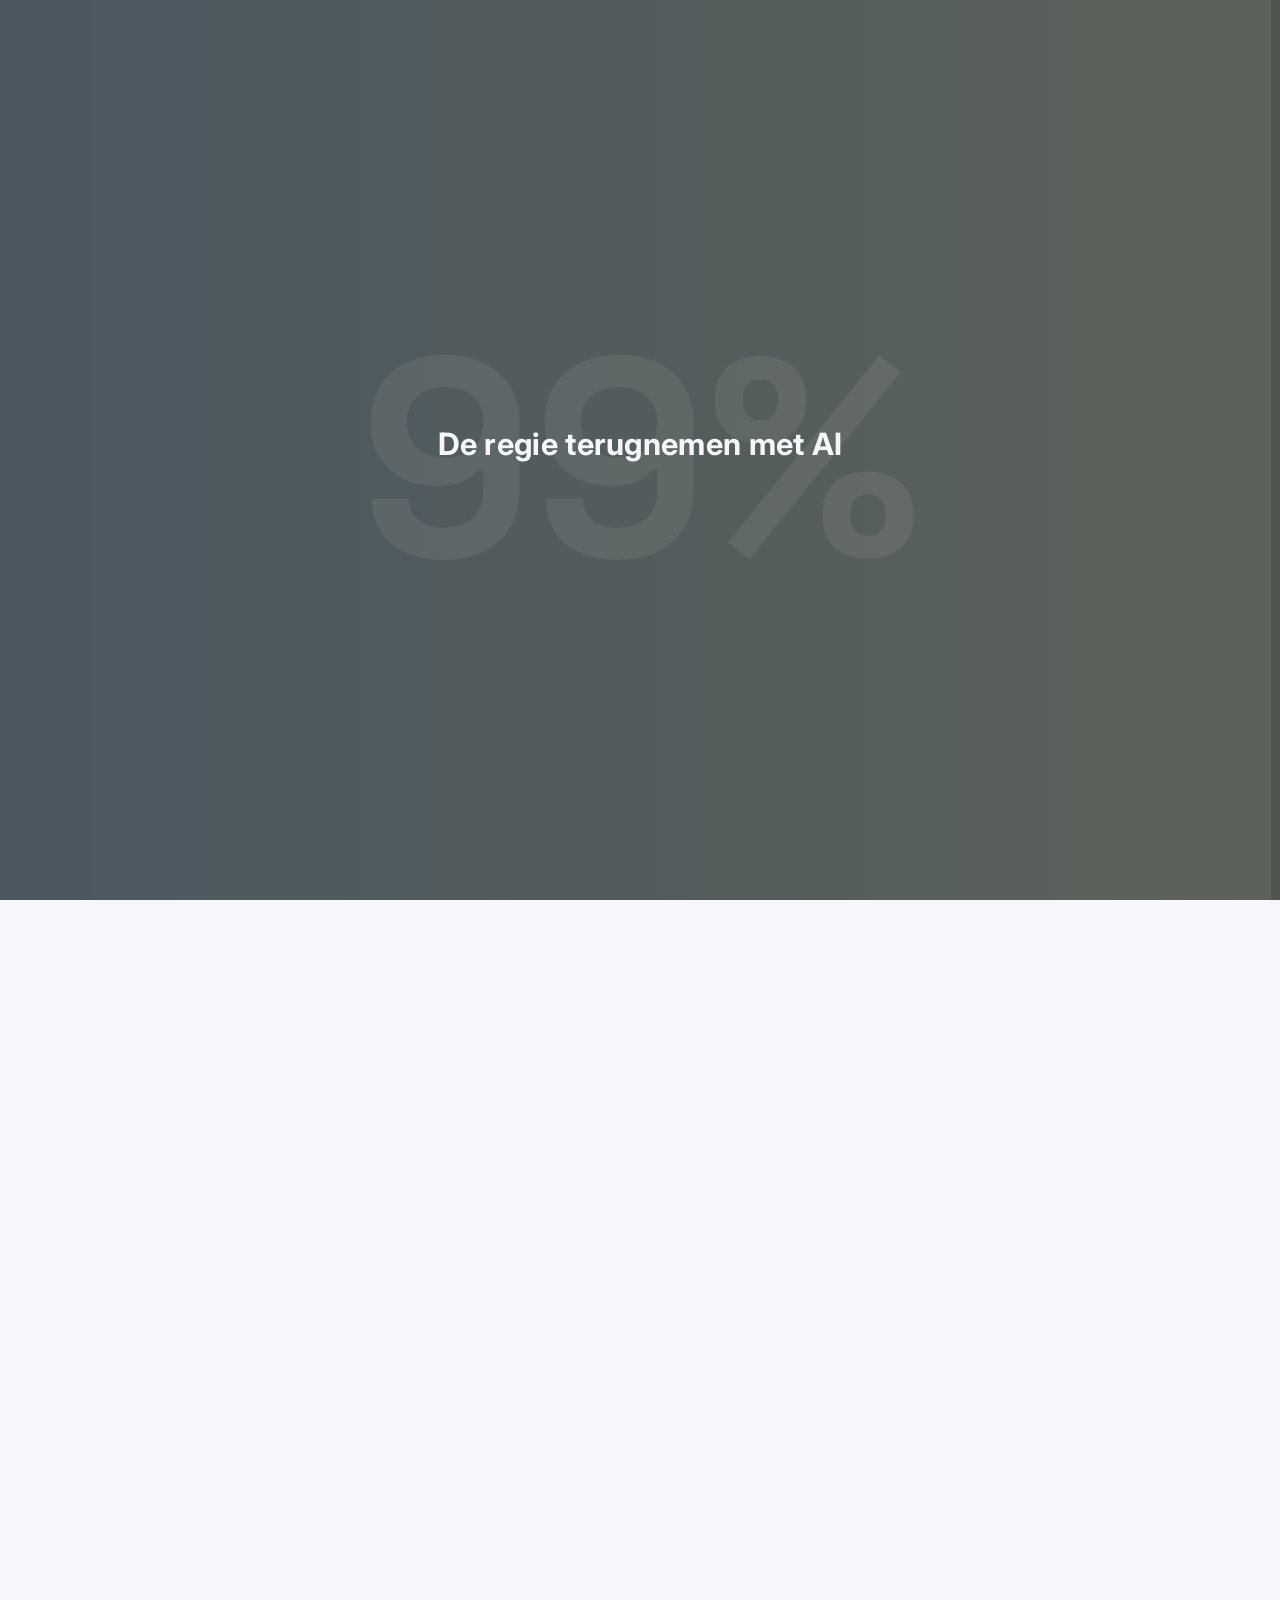
==== index.html @ c0742413 "Add files via upload" ====
<!doctype html>
<html lang="nl" class="no-js">
  <head>
    <meta charset="utf-8" />
    <meta name="viewport" content="width=device-width, initial-scale=1" />
    <title>DHAIN</title>
    <meta name="description" content="DHAIN ontwikkelt verantwoorde AI-toepassingen voor jeugdzorg en het sociaal domein." />

    <!-- Fonts -->
    <link rel="preconnect" href="https://fonts.gstatic.com" crossorigin>
    <link href="https://fonts.googleapis.com/css2?family=Inter:wght@400;500&family=Space+Grotesk:wght@600&display=swap" rel="stylesheet">

  <link rel="stylesheet" href="styles.css?v=34" />
  <link rel="stylesheet" href="button-fix.css" />
  <link rel="icon" href="public/favicon.png" />
  </head>
  <body class="main-page">
    <div id="page-wrapper">
      <!-- Loader -->
      <div id="loader" aria-live="polite" aria-label="pagina wordt geladen">
        <div id="loader-bg" class="loader-bg" aria-hidden="true"></div>
        <div class="loader-inner">
          <div id="loader-big" class="loader-big" aria-hidden="true">0%</div>
          <div id="loader-msg" class="loader-message" style="opacity:0">De regie terugnemen met AI</div>
          <div class="loader-bar"><span id="loader-progress" style="width:0%"></span></div>
          <p id="loader-text">0%</p>
        </div>
      </div>

      

      <!-- Header -->
      <header class="site-header" role="banner">
        <nav class="nav">
          <a href="#intro" class="logo-link" aria-label="DHAIN Home">
            <img src="/public/DHAIN Logo_V2_Transparent_Cropped.PNG?v=20" alt="DHAIN Logo" class="header-logo theme-switchable" data-light-src="/public/DHAIN Logo_V2_Transparent_Cropped.PNG?v=20" data-dark-src="/public/DHAIN Logo_V4_Transparent_Dark Mode_cropped.png">
          </a>
          <ul class="nav-links">
            <li><a href="#intro">Intro</a></li>
            <li><a href="#wathoe">Werkwijze</a></li>
            <li><a href="#overdhain">Over DHAIN</a></li>
            <!-- Contact button removed as requested -->
          </ul>
        </nav>
      </header>

  <!-- Intro -->
  <section id="intro" class="section hero observe section-intro">
        <div class="container grid two">
          <div>
            <h1>Ontdek wat AI kan betekenen</h1>
            <p>DHAIN is een strategisch AI-adviesbureau binnen het sociaal domein. We bouwen toepassingen die werkdruk verlagen, transparantie vergroten en professionals ondersteunen.</p>
          </div>
          <div class="intro-logo-container">
            <img src="/public/DHAIN Logo_V2_Transparent_Cropped.PNG?v=20" alt="DHAIN Logo" class="intro-logo">
          </div>
        </div>
      </section>

      <!-- Right-side scroll navigation -->
      <div class="scroll-nav" aria-label="scroll navigatie">
        <button id="scroll-up" class="scroll-btn" aria-label="scroll naar boven" hidden>
          <svg width="34" height="34" viewBox="0 0 40 40" fill="none" xmlns="http://www.w3.org/2000/svg" aria-hidden="true">
            <circle cx="20" cy="20" r="19" stroke="#002E52" stroke-width="2" fill="none"/>
            <path d="M20 28V12M20 12l-6 6M20 12l6 6" stroke="#002E52" stroke-width="2" stroke-linecap="round" stroke-linejoin="round"/>
          </svg>
        </button>
        <button id="scroll-next" class="scroll-btn" aria-label="scroll naar beneden">
          <svg width="34" height="34" viewBox="0 0 40 40" fill="none" xmlns="http://www.w3.org/2000/svg" aria-hidden="true">
            <circle cx="20" cy="20" r="19" stroke="#002E52" stroke-width="2" fill="none"/>
            <path d="M20 12v16M20 28l-6-6M20 28l6-6" stroke="#002E52" stroke-width="2" stroke-linecap="round" stroke-linejoin="round"/>
          </svg>
        </button>
      </div>

      <!-- Wat/hoe/resultaat horizontal section -->
  <section id="wathoe" class="section observe section-wathoe">
        <div class="container grid three">
          <div class="werkwijze-item">
            <img src="/public/Wat we doen_BG_Transparant.png" alt="Wat we doen pictogram" class="werkwijze-image theme-switchable" data-light-src="/public/Wat we doen_BG_Transparant.png" data-dark-src="/public/Wat we doen_BG_Dark.png">
            <h2>Wat we doen</h2>
            <p>DHAIN helpt organisaties in het sociaal domein om kunstmatige intelligentie verantwoord te gebruiken. We zorgen dat technologie het werk van professionals ondersteunt, processen eenvoudiger maakt en beslissingen beter onderbouwd zijn. Zo blijft de mens altijd centraal en komt kennis uit data echt ten goede aan de praktijk.</p>
          </div>
          <div class="werkwijze-item">
            <img src="/public/Aanpak_Transparant.png" alt="Aanpak pictogram" class="werkwijze-image theme-switchable" data-light-src="/public/Aanpak_Transparant.png" data-dark-src="/public/Aanpak_BG_Dark.png">
            <h2>Aanpak</h2>
            <p>We starten altijd in de praktijk. Met professionals onderzoeken we waar het werk vastloopt en welke slimme oplossingen kunnen helpen. Op basis daarvan begeleiden we de ontwikkeling en invoering van nieuwe toepassingen, samen met de mensen die er straks mee werken. Ideeën worden getest, aangepast en verbeterd met hun feedback. Wat goed blijkt te werken, krijgt een vaste plek in het dagelijkse werk.</p>
          </div>
          <div class="werkwijze-item">
            <img src="/public/Resultaat_Transparant.png" alt="Resultaat pictogram" class="werkwijze-image theme-switchable" data-light-src="/public/Resultaat_Transparant.png" data-dark-src="/public/Resultaat_Transparant_dark.png">
            <h2>Resultaat</h2>
            <p>Organisaties krijgen beter overzicht en kunnen sneller en met meer vertrouwen beslissen. Professionals besteden minder tijd aan terugkerende taken en houden meer ruimte over voor wat echt belangrijk is: contact met mensen.</p>
          </div>
        </div>
      </section>

      <!-- Over DHAIN -->
  <section id="overdhain" class="section observe section-over">
        <div class="container">
          <h2>Over DHAIN</h2>
          
          <div class="story-rows">
            <!-- Story 1: Missie -->
            <div class="story-item">
              <div class="story-visual">
                <img src="/public/Missie_Transparant.png" alt="Missie visual" class="story-image theme-switchable" data-light-src="/public/Missie_Transparant.png" data-dark-src="/public/Missie_BG_Dark_TransparantV2.png.png">
              </div>
              <div class="story-content">
                <h3>Missie</h3>
                <p>DHAIN draagt bij aan het oplossen van de jeugdzorgcrisis en vergelijkbare uitdagingen binnen het sociaal domein. Wij begeleiden, adviseren en ondersteunen organisaties en professionals bij de verantwoorde inzet van kunstmatige intelligentie, door strategie, ontwikkeling en implementatie te verbinden. Zo helpen wij wachttijden verkorten, administratieve lasten verminderen en data omzetten in inzicht, zodat professionals hun tijd en aandacht kunnen richten op de kinderen en gezinnen die zij ondersteunen.</p>
              </div>
            </div>

            <!-- Story 2: Visie -->
            <div class="story-item story-item-reverse">
              <div class="story-visual">
                <img src="/public/Visie_Transparant.png" alt="Visie visual" class="story-image theme-switchable" data-light-src="/public/Visie_Transparant.png" data-dark-src="/public/Visie_BG_Dark_TransparantV2.png.png">
              </div>
              <div class="story-content">
                <h3>Visie</h3>
                <p>Wij willen dat ieder kind en gezin in Nederland tijdig de juiste zorg krijgt door processen in het sociaal domein te versterken met de verantwoorde inzet van kunstmatige intelligentie.</p>
              </div>
            </div>

            <!-- Story 3: Over DHAIN -->
            <div class="story-item">
              <div class="story-visual">
                <img src="/public/Achtergrond_Transparant.png" alt="Achtergrond visual" class="story-image theme-switchable" data-light-src="/public/Achtergrond_Transparant.png" data-dark-src="/public/Achtergrond_BG_Dark_Transparant.png">
              </div>
              <div class="story-content">
                <h3>Achtergrond</h3>
                <p>DHAIN is ontstaan vanuit persoonlijke ervaring met de jeugdzorg en het sociaal domein. Van dichtbij werd duidelijk hoe goedbedoelde systemen worstelen met personeelsverloop, onvolledige dossiers en trage opvolging. Professionals doen hun uiterste best, maar raken verstrikt in procedures en administratie. Daardoor krijgen kinderen en gezinnen niet altijd de juiste of tijdige hulp, en blijft de kwaliteit onder druk staan.</p>
                <p>Om die patronen beter te begrijpen, werd de basis voor DHAIN gelegd tijdens mijn masteronderzoek aan de Universiteit van Amsterdam¹ naar hoe kunstmatige intelligentie kan bijdragen aan een sneller en beter aanmeld- en intakeproces. In dat onderzoek werden meer dan 50 professionals uit de jeugdzorg en het sociaal domein geïnterviewd, onder wie intakemedewerkers, jeugdbeschermers, beleidsmedewerkers, bestuurders en wethouders. Hun inzichten lieten zien hoe administratieve druk, gebrek aan overzicht en trage processen in de keten leiden tot vertraging en frustratie bij zowel professionals als gezinnen.</p>
                <p>Sindsdien richt DHAIN zich op het ontwikkelen van verantwoorde AI-toepassingen binnen de jeugdzorg en het sociaal domein. We helpen organisaties weer overzicht te krijgen en meer ruimte te maken voor wat echt belangrijk is: mensen helpen. Ons doel is een toekomst waarin professionals met voldoening hun werk doen en technologie bijdraagt aan tijdige, mensgerichte hulp.</p>
                <p class="footnote">¹ Gebaseerd op de masterthesis Artificial Intelligence in Jeugdzorg: Improving Case Allocation Efficiency to Reduce Waiting Times for Vulnerable Children (<a href="https://scripties.uba.uva.nl/search?id=c12450293" target="_blank" rel="noopener noreferrer">Universiteit van Amsterdam</a>, 2025), beschikbaar via de Universiteit van Amsterdam.</p>
              </div>
            </div>
          </div>
        </div>
      </section>

      <!-- Partners Section -->
      <section id="partners" class="section observe section-partners">
        <div class="container partners-container">
          <h2>In samenwerking met</h2>
          <div class="partner-item">
            <div class="partner-image-wrapper">
              <img src="/public/logo-jeugdbescherming-removebg-preview_cropped_V2.png" alt="Logo Jeugdbescherming Regio Amsterdam" class="partner-logo">
            </div>
            <div class="partner-content">
              <h3 class="partner-name">Jeugdbescherming Regio Amsterdam</h3>
              <p class="partner-description">Samen met Jeugdbescherming Regio Amsterdam onderzoeken we waar verbeteringen mogelijk zijn en ontwikkelen we toepassingen die medewerkers helpen in hun dagelijks werk.</p>
            </div>
          </div>
        </div>
      </section>

      <!-- Contact -->
  <section id="contact" class="section observe section-contact">
        <div class="container grid two">
          <div>
            <h2>Contact</h2>
            <p>Plan een kennismaking of stuur een bericht.</p>
            <ul class="contact-list">
              <li><a href="mailto:info@dhain.nl?subject=Kennismaking%20met%20DHAIN">info@dhain.nl</a></li>
              <li>Amsterdam, Nederland</li>
              <li>KvK: 98516523</li>
              <li>BTW: NL868528596B01</li>
            </ul>
          </div>
          <form id="contact-form" class="contact-form" novalidate>
            <label>Naam
              <input type="text" name="name" autocomplete="name" required>
            </label>
            <label>E-mail
              <input type="email" name="email" autocomplete="email" required>
            </label>
            <label>Bericht
              <textarea name="message" rows="5" required></textarea>
            </label>
            <input type="text" name="company" class="hp" tabindex="-1" autocomplete="off" aria-hidden="true">
            <button type="submit" class="btn btn-primary">Versturen</button>
          </form>
        </div>
      </section>

      <!-- Footer -->
      <footer class="site-footer">
        <div class="container footer-inner">
          <div class="footer-copyright">
            <span class="copyright-symbol">©<span id="year"></span></span>
            <span class="copyright-text">DHAIN B.V.</span>
          </div>
          <nav class="footer-nav">
            <a href="disclaimer.html" class="slide-link">Disclaimer</a>
            <a href="privacy.html" class="slide-link">Privacy</a>
          </nav>
          <div class="footer-actions">
            <button id="theme-toggle" class="btn btn-ghost" aria-label="donkere modus">
              <svg width="24" height="24" viewBox="0 0 24 24" fill="none" xmlns="http://www.w3.org/2000/svg" aria-hidden="true">
                <path d="M21.64,13a1,1,0,0,0-1.05-.14,8.05,8.05,0,0,1-3.37.73A8.15,8.15,0,0,1,9.08,5.49a8.59,8.59,0,0,1,.25-2A1,1,0,0,0,8,2.36,10.14,10.14,0,1,0,22,14.05,1,1,0,0,0,21.64,13Zm-9.5,6.69A8.14,8.14,0,0,1,7.08,5.22v.27A10.15,10.15,0,0,0,17.22,15.63a9.79,9.79,0,0,0,2.1-.22A8.11,8.11,0,0,1,12.14,19.73Z" fill="currentColor"/>
              </svg>
            </button>
          </div>
        </div>
      </footer>

      <!-- Sticky CTA restored -->
      <a href="#contact" class="sticky-cta" aria-label="Plan kennismaking">Plan kennismaking</a>
    </div>

  <script src="js/app.js?v=14" defer></script>
  </body>
</html>
---- styles.css ----
/* Legal page banner styles for disclaimer/privacy */
.legal-banner {
  width: 100vw;
  max-width: none;
  margin: 0;
  padding: 96px 0 0 0;
  text-align: left;
  box-sizing: border-box;
  background: linear-gradient(rgba(245, 247, 250, 0.8), rgba(245, 247, 250, 0.9)), 
              url('/public/5_Legal Pages.png') center/cover no-repeat;
  background-attachment: fixed;
  color: var(--ink);
}
html.dark .legal-banner {
  background: linear-gradient(rgba(11, 19, 32, 0.8), rgba(11, 19, 32, 0.9)), 
              url('/public/5_Legal Pages.png') center/cover no-repeat;
  background-attachment: fixed;
  color: #F5F7FA;
}

/* Smooth content transitions for legal page switching */
.legal-banner .container {
  transition: opacity 0.3s ease, transform 0.3s ease;
}

/* Prevent scrolling on legal pages */
.legal-no-scroll {
  overflow-y: auto !important; /* Allow vertical scrolling for long content */
  height: 100vh !important;
  background: var(--gray);
}
html.dark .legal-no-scroll {
  background: #0B1320 !important;
}

/* Legal page wrapper animation - animate entire page as one unit */
.legal-no-scroll #page-wrapper {
  opacity: 0;
  transform: translateY(60px) scale(0.98);
  transition: opacity 0.8s cubic-bezier(.2,.8,.2,1), transform 0.8s cubic-bezier(.2,.8,.2,1);
}
.legal-no-scroll #page-wrapper.in-view {
  opacity: 1;
  transform: none;
}

/* Mobile: disable fixed attachment for better performance */
@media (max-width: 768px) {
  .legal-banner {
    background-attachment: scroll;
  }
  html.dark .legal-banner {
    background-attachment: scroll;
  }
}
:root {
  --tea: #EBEDDF;
  --moss: #333A2F;
  --blue: #002E52;
  --gray: #F5F7FA;
  --ink: #0B1320;
  --white: #FFFFFF;
  --radius: 16px;
  --shadow: 0 12px 28px rgba(0,0,0,0.08);
  --space: 20px;
  --header-height: 96px;    /* Geschatte header hoogte voor berekeningen */
  /* section theme helpers */

  --intro-bg: linear-gradient(135deg, var(--gray), var(--tea));
  --wat-bg: #EBEDDF;
  --hoe-bg: linear-gradient(135deg, #f0f4ff, #e6eeff);
  --resultaat-bg: linear-gradient(135deg, #f7fafc, #ebf4ff);
  --over-bg: #EBEDDF;
  --contact-bg: linear-gradient(135deg, #EBEDDF, #333A2F);
}

html { 
  scroll-behavior: auto;  /* Disable CSS smooth scrolling for anchor links since JS handles it with header offset */
}

/* Re-enable smooth scrolling for JS-triggered scrolls only */
html.js-smooth-scroll {
  scroll-behavior: smooth;
}
* { box-sizing: border-box; }

/* Force scroll to top on main page load */
body.main-page {
  scroll-behavior: auto; /* disable smooth scroll during initial load */
}

body {
  margin: 0;
  font-family: Inter, system-ui, Arial, sans-serif;
  color: var(--ink);
  background: var(--gray);
  line-height: 1.6;
  text-align: left;
}

h1, h2, h3 {
  font-family: "Space Grotesk", Inter, system-ui, Arial, sans-serif;
  margin: 0 0 12px 0;
  font-weight: 700; /* Make all headers bold */
}

/* Ensure all section headers use blue color in light mode and are bold */
.section-intro h2,
.section-wathoe h2,
#overdhain h2,
.section-contact h2,
.werkwijze-item h3 {
  color: var(--blue);
  font-weight: 700;
}

p, li {
  text-align: left;
}

h1 { font-size: clamp(32px, 6vw, 56px); }
h2 { font-size: clamp(24px, 3vw, 34px); }
h3 { font-size: clamp(18px, 2vw, 22px); }

.container { max-width: 1120px; margin: 0 auto; padding: 0 20px; }
.section { 
  padding: 88px 0; 
  min-height: 100vh;        /* Elke sectie vult volledige schermhoogte */
  display: flex;            /* Flexbox voor verticale centrering */
  flex-direction: column;   /* Verticale layout */
  justify-content: center;  /* Centreer content verticaal */
}
@media (max-width: 600px) {
  .container { padding: 0 8px; }
  .section { 
    padding: 48px 0; 
    min-height: 100vh;      /* Ook op mobile volledige hoogte */
  }
}

/* Smooth section snap: elke sectie vult volledige viewport */
html, body { height: 100%; }
body {
  scroll-snap-type: y mandatory;
}
.section {
  scroll-snap-align: start;
  scroll-snap-stop: always;
  min-height: 100vh;        /* Volledige viewport hoogte */
  min-height: calc(100vh - var(--header-height)); /* Minus header hoogte */
  display: flex;            /* Flexbox voor betere content verdeling */
  flex-direction: column;
  justify-content: center;  /* Centreer content verticaal */
  position: relative;       /* Voor eventuele absolute positioning */
  box-sizing: border-box;   /* Include padding in height calculation */
}

/* Eerste sectie (intro) moet volledige hoogte hebben inclusief header ruimte */
.section:first-of-type {
  min-height: 100vh;
  padding-top: calc(88px + var(--header-height)); /* Extra ruimte voor header */
}

@media (prefers-reduced-motion: reduce) {
  body { scroll-snap-type: none; }
}

@media (max-width: 600px) {
  .section:first-of-type {
    padding-top: calc(48px + 72px); /* Mobile header is kleiner */
  }
}

/* Right-middle scroll nav */
.scroll-nav {
  position: fixed;
  right: 16px;
  top: 50%;
  transform: translateY(-50%);
  display: flex;
  flex-direction: column;
  gap: 8px;
  z-index: 80;
  margin-right: env(safe-area-inset-right, 8px);
  margin-left: env(safe-area-inset-left, 8px);
}
.scroll-btn {
  background: linear-gradient(135deg, #002E52 0%, #1d4ed8 100%);
  border: 1px solid rgba(37, 99, 235, 0.3);
  border-radius: 50%;
  width: 52px; 
  height: 52px;
  display: grid; 
  place-items: center;
  cursor: pointer;
  box-shadow: 0 6px 20px rgba(37, 99, 235, 0.25), 0 2px 8px rgba(0, 0, 0, 0.1);
  transition: opacity 0.1s ease-in, all 0.3s cubic-bezier(0.25, 0.46, 0.45, 0.94);
  backdrop-filter: saturate(180%) blur(12px);
  opacity: 1;
  position: relative;
}

.scroll-btn::before {
  content: '';
  position: absolute;
  inset: -1px;
  border-radius: 50%;
  background: linear-gradient(135deg, rgba(255,255,255,0.2) 0%, rgba(255,255,255,0.05) 100%);
  z-index: -1;
}

/* Auto-hide functionality - override transitions when hiding */
.scroll-nav.auto-hidden .scroll-btn {
  opacity: 0 !important;
  pointer-events: none;
  transition: opacity 1s ease-out !important;
}
@media (max-width: 600px) {
  .scroll-nav {
    position: fixed;
    right: 8px;
    left: auto;
    top: 50%;
    transform: translateY(-50%);
    bottom: auto;
    flex-direction: column;
    gap: 8px;
    align-items: center;
    justify-content: center;
    width: auto;
  }
  .scroll-btn {
    width: 44px;
    height: 44px;
    font-size: 1rem;
    flex-shrink: 0;
  }
  .scroll-btn svg {
    width: 18px;
    height: 18px;
  }
}
.scroll-btn:hover { 
  background: linear-gradient(135deg, #1d4ed8 0%, #1e40af 100%);
  border-color: rgba(29, 78, 216, 0.4);
  box-shadow: 0 8px 28px rgba(37, 99, 235, 0.35), 0 4px 12px rgba(0, 0, 0, 0.15);
  transform: scale(1.08) translateY(-1px);
}
.scroll-btn:hover svg path,
.scroll-btn:hover svg circle {
  stroke: #fff;
}
.scroll-btn[hidden] { 
  display: none; 
}
.scroll-btn svg {
  width: 22px;
  height: 22px;
}
.scroll-btn svg circle,
.scroll-btn svg path {
  stroke: #fff;
  stroke-width: 2.5;
  transition: stroke 0.2s;
}
/* Remove old light mode overrides as we now have modern blue buttons */

.grid.two { display: grid; grid-template-columns: 1fr 1fr; gap: 32px; }
@media (max-width: 960px) { .grid.two { grid-template-columns: 1fr; } }

/* Contact section: increase spacing between header/text and form */
.section-contact .container.grid.two {
  gap: 64px;
}
@media (max-width: 960px) { 
  .section-contact .container.grid.two {
    gap: 40px;
  }
}

/* Three column layout for Missie, Visie, Over DHAIN - REPLACED with story items */
/* Story items: alternating left-right layout like HubSpot */
.story-rows {
  display: flex;
  flex-direction: column;
  gap: 80px;
}

/* Desktop layout */
.story-item {
  display: grid;
  grid-template-columns: 1fr 1fr;
  gap: 60px;
  align-items: center;
  /* For normal story-item: content should be on left, visual on right */
  grid-template-areas: "content visual";
}

.story-item .story-content {
  grid-area: content;
}

.story-item .story-visual {
  grid-area: visual;
}

/* For story-item-reverse: visual should be on the left, content on right */
.story-item-reverse {
  grid-template-areas: "visual content";
}

.story-item-reverse .story-visual {
  grid-area: visual;
}

.story-item-reverse .story-content {
  grid-area: content;
}

.story-content {
  padding: 0;
}

.story-content h3 {
  margin-top: 0;
  margin-bottom: 24px;
  color: var(--blue);
  font-size: clamp(24px, 3vw, 32px);
  font-family: "Space Grotesk", Inter, system-ui, Arial, sans-serif;
}

.story-content p {
  font-size: 1.1rem;
  line-height: 1.7;
  margin-bottom: 16px;
}

/* Footnote styling */
.story-content .footnote {
  font-size: 0.85rem;
  line-height: 1.5;
  margin-top: 24px;
  color: rgba(11, 19, 32, 0.7);
  font-style: italic;
}

.story-content .footnote a {
  color: var(--blue);
  text-decoration: underline;
  transition: color 0.2s ease;
}

.story-content .footnote a:hover {
  color: var(--moss);
}

/* Dark mode footnote styling */
html.dark .story-content .footnote {
  color: rgba(245, 247, 250, 0.7);
}

html.dark .story-content .footnote a {
  color: #7CC0FF;
}

html.dark .story-content .footnote a:hover {
  color: #F5F7FA;
}

.story-visual {
  display: flex;
  align-items: center;
  justify-content: center;
  min-height: 300px;
}

.story-visual .ai-img-placeholder {
  width: 100%;
  height: 300px;
  border-radius: var(--radius);
}

/* Story images styling - similar to werkwijze images */
.story-image {
  width: 100%;
  max-width: 400px;
  height: auto;
  display: block;
  border-radius: 12px;
  padding: 16px;
  transition: all 0.3s ease;
  cursor: pointer;
}

.story-image:hover {
  transform: scale(1.05);
}

/* Mobile: stack each story item vertically for proper Image-Title-Text order */
@media (max-width: 960px) {
  .story-rows {
    gap: 40px;
  }
  
  .story-item,
  .story-item-reverse {
    display: flex;
    flex-direction: column;
    gap: 20px;
    grid-template-areas: none;
  }
  
  /* Force each story item: Image first, then content */
  .story-item .story-visual,
  .story-item-reverse .story-visual {
    order: 1;
    grid-area: unset;
  }
  
  .story-item .story-content,
  .story-item-reverse .story-content {
    order: 2;
    grid-area: unset;
  }
  
  .story-visual {
    min-height: 200px;
  }
  
  .story-visual .ai-img-placeholder {
    height: 200px;
  }
  
  .story-image {
    max-width: 300px;
    padding: 12px;
  }
  
  /* Reduce spacing for mobile */
  .story-content h3 {
    margin-bottom: 16px;
    font-size: clamp(20px, 4vw, 24px);
  }
  
  .story-content p {
    font-size: 1rem;
    line-height: 1.6;
    margin-bottom: 12px;
  }
  
  .story-content .footnote {
    font-size: 0.8rem;
    margin-top: 16px;
  }
}

/* Dark mode styles for story rows */
html.dark .story-content h3 {
  color: #F5F7FA;
}

html.dark .story-content p {
  color: #F5F7FA;
}

/* Header */
.site-header {
  position: sticky;
  top: 0;
  background: rgba(245,247,250,0.8);
  backdrop-filter: saturate(180%) blur(8px);
  z-index: 50;
  border-bottom: 1px solid #E5E8EF;
}
.nav {
  display: flex;
  align-items: center;
  justify-content: space-between;
  gap: 16px;
  padding: 24px;          /* match improved footer padding */
}

/* Logo in header */
.logo-link {
  display: flex;
  align-items: center;
  text-decoration: none;
  transition: all 0.2s ease;
}

.logo-link:hover {
  opacity: 0.8;
  transform: scale(1.02); /* subtle hover growth */
}

.header-logo {
  /* Larger header logo for better visibility */
  display: block;
  height: 50px;           /* increased from 40px */
  max-height: 55px;      
  width: auto;
  max-width: 240px;       /* increased from 200px */
  object-fit: cover;      /* crop if needed to fit within banner space */
  filter: drop-shadow(0 2px 6px rgba(0, 0, 0, 0.08)); 
}

/* Dark mode logo styling adjustments */
html.dark .header-logo {
  filter: none; /* Remove drop-shadow in dark mode for cleaner look */
}

@media (max-width: 1024px) {
  .header-logo {
    height: 46px;         /* increased from 38px */
    max-width: 220px;     /* increased from 180px */
  }
}

@media (max-width: 768px) {
  .header-logo {
    height: 42px;         /* increased from 36px */
    max-width: 200px;     /* increased from 160px */
  }
  .nav {
    padding: 18px 8px;    /* match improved footer mobile padding */
  }
}

@media (max-width: 480px) {
  .header-logo {
    height: 38px;         /* increased from 32px */
    max-width: 180px;     /* increased from 140px */
  }
}

/* Remove old brand text style (replaced by logo) */
.nav .brand {
  font-weight: 600;
  text-decoration: none;
  color: var(--ink);
  display: none; /* Hidden - replaced by logo */
}

.nav-links {
  display: flex;
  gap: 12px;
  list-style: none;
  margin: 0;
  padding: 0;
}
.nav-links a {
  text-decoration: none;
  color: var(--ink);
  padding: 8px 12px;
  border-radius: 10px;
  transition: background 0.2s ease, color 0.2s ease;
}
.nav-links a:hover { background: var(--tea); }
.nav-links a:focus, .nav-links a:focus-visible {
  background: var(--tea);
  color: var(--ink);
  outline: none;
}
.nav-links a.active, .nav-links a[aria-current="page"] {
  background: var(--tea);
  color: var(--ink);
}
html.dark .nav-links a:hover {
  background: #2A3544 !important;
  color: #F5F7FA !important;
}
html.dark .nav-links a:focus, html.dark .nav-links a:focus-visible {
  background: #2A3544 !important;
  color: #F5F7FA !important;
  outline: none;
}
html.dark .nav-links a.active, html.dark .nav-links a[aria-current="page"] {
  background: #2A3544 !important;
  color: #F5F7FA !important;
}
@media (max-width: 600px) {
  .site-header { padding: 0 4px; }
  .nav { flex-direction: column; gap: 8px; padding: 8px 4px; }
  .nav-links { gap: 6px; }
  .nav-links a { padding: 6px 8px; font-size: 0.98rem; }
}

/* Buttons */
.btn {
  display: inline-flex;
  align-items: center;
  justify-content: center;
  padding: 12px 16px;
  border-radius: 14px;
  border: 1px solid transparent;
  text-decoration: none;
  cursor: pointer;
  font-weight: 500;
  text-transform: none;
  box-shadow: var(--shadow);
}
@media (max-width: 600px) {
  .btn {
    padding: 10px 12px;
    font-size: 1rem;
    border-radius: 12px;
  }
}
.btn-primary {
  background: var(--blue);
  color: #fff;
}
.btn-primary:hover { background: var(--moss); }
.btn-secondary {
  background: var(--tea);
  color: var(--ink);
}
.btn-ghost {
  background: transparent;
  border-color: #E5E8EF;
  color: var(--ink);
}
/* Ensure buttons are visible in light mode */
html:not(.dark) .btn-primary {
  background: var(--blue);
  color: #fff;
}
html:not(.dark) .btn-secondary {
  background: var(--tea);
  color: var(--ink);
}
html:not(.dark) .btn-ghost {
  background: rgba(245,247,250,0.85);
  color: var(--ink);
  border-color: #E5E8EF;
}

/* Sticky CTA */
/* removed sticky contact button per request */
/* Sticky CTA restored */
.sticky-cta {
  position: fixed;
  right: 16px;
  left: auto;
  bottom: 16px;
  margin-right: env(safe-area-inset-right, 8px);
  margin-left: env(safe-area-inset-left, 8px);
  background: var(--blue);
  color: #fff;
  padding: 12px 20px;
  border-radius: 999px;
  text-decoration: none;
  z-index: 100;
  box-shadow: 0 8px 32px rgba(37,99,235,0.18);
  font-family: Inter, Arial, sans-serif;
  font-weight: 600;
  font-size: 1.1rem;
  letter-spacing: 0.04em;
  text-transform: none;
  border: none;
  transition: all 0.3s cubic-bezier(0.25, 0.46, 0.45, 0.94), opacity 0.5s ease, visibility 0.5s ease, transform 0.5s ease;
  width: auto;
  display: inline-block;
  white-space: nowrap;
}
.sticky-cta:hover {
  background: var(--moss);
  box-shadow: 0 8px 24px rgba(51,58,47,0.28);
  transform: scale(1.05);
}
@media (max-width: 600px) {
  .sticky-cta {
    right: 8px;
    left: auto;
    bottom: 8px;
    padding: 10px 16px;
    font-size: 0.95rem;
    max-width: calc(100vw - 24px);
    box-sizing: border-box;
    margin-right: env(safe-area-inset-right, 8px);
    margin-left: env(safe-area-inset-left, 8px);
  }
}
/* Hide sticky CTA when contact section is in view */
.sticky-cta.hide {
  opacity: 0;
  visibility: hidden;
  pointer-events: none;
}

/* Auto-hide functionality for sticky CTA */
.sticky-cta.auto-hidden {
  opacity: 0 !important;
  pointer-events: none;
  transition: opacity 1s ease-out !important;
}
/* Ensure sticky CTA is visible in light mode */
html:not(.dark) .sticky-cta {
  background: var(--blue);
  color: #fff;
  border: 2px solid #fff;
  box-shadow: 0 8px 32px rgba(37,99,235,0.18);
}

/* Hero */
.hero {
  position: relative;
  display: flex;
  align-items: center;
  margin: 0;
  padding: 0;
}
.hero .hero-visual {
  position: absolute;
  inset: auto 0 0 0;
  height: 40vh;
  background: linear-gradient(180deg, rgba(37,99,235,0.08), rgba(235,237,223,0.6));
  filter: blur(40px);
}
.hero .container {
  position: relative;
  z-index: 1;
}

/* Over visuals */
.panel.visual {
  min-height: 260px;
  border-radius: 16px;
  background: radial-gradient(60% 60% at 50% 40%, rgba(37,99,235,0.18), rgba(51,58,47,0.22)), var(--white);
  box-shadow: var(--shadow);
}

/* Draft placeholders for images and logo */
.draft, .ai-img-placeholder, .brand-logo-placeholder {
  background: #000;
  border: 2px solid #fff;
  color: #fff;
  position: relative;
  min-height: 200px;
  border-radius: 14px;
}
.draft::after, .ai-img-placeholder::after, .brand-logo-placeholder::after {
  content: 'DRAFT';
  position: absolute; inset: 0;
  display: grid; place-items: center;
  font-family: 'Space Grotesk', system-ui, sans-serif;
  font-weight: 700; letter-spacing: 0.2em;
  color: rgba(255,255,255,0.18);
}
.brand-logo-placeholder { width: 48px; height: 32px; min-height: 32px; border-radius: 6px; }
.brand-logo-placeholder::after { font-size: 10px; }
.bullets { padding-left: 18px; }
.bullets li { margin: 6px 0; }

/* Aanpak cards */
.steps { display: grid; grid-template-columns: repeat(3,1fr); gap: 16px; }
@media (max-width: 960px) { .steps { grid-template-columns: 1fr; } }
.step-card {
  background: var(--white);
  padding: 20px;
  border-radius: 16px;
  box-shadow: var(--shadow);
  border: 1px solid #E5E8EF;
}
@media (max-width: 600px) {
  .steps { gap: 10px; }
  .step-card { padding: 12px; }
}

/* Impact */
.impact-grid { display: grid; grid-template-columns: repeat(3,1fr); gap: 16px; }
@media (max-width: 960px) { .impact-grid { grid-template-columns: 1fr; } }
.impact-item {
  background: var(--white);
  padding: 20px;
  border-radius: 16px;
  box-shadow: var(--shadow);
  border: 1px solid #E5E8EF;
}
@media (max-width: 600px) {
  .impact-grid { gap: 10px; }
  .impact-item { padding: 12px; }
}

/* Logos */
.logo-row { display: grid; grid-template-columns: repeat(3,1fr); gap: 16px; }
.logo-card {
  display: flex;
  align-items: center;
  justify-content: center;
  height: 84px;
  background: var(--white);
  border-radius: 16px;
  border: 1px solid #E5E8EF;
  box-shadow: var(--shadow);
  text-transform: lowercase;
}
@media (max-width: 600px) {
  .logo-row { gap: 10px; }
  .logo-card { height: 60px; }
}

/* Contact */
.contact-form { display: grid; gap: 12px; }
.contact-form label { 
  display: grid; 
  gap: 6px;
  cursor: pointer;
  transition: color 0.2s ease, transform 0.2s ease;
  font-weight: 500;
}
.contact-form label:hover {
  color: var(--blue);
  transform: translateX(2px);
}
.contact-form input, .contact-form textarea {
  padding: 12px;
  border-radius: 12px;
  border: 1px solid #E5E8EF;
  background: #fff;
  font: inherit;
  transition: border-color 0.2s ease, box-shadow 0.2s ease;
  cursor: text;
}
.contact-form input:hover, .contact-form textarea:hover {
  border-color: var(--blue);
}
.contact-form input:focus, .contact-form textarea:focus {
  outline: none;
  border-color: var(--blue);
  box-shadow: 0 0 0 3px rgba(0, 46, 82, 0.1);
}
.contact-form .hp { position: absolute; left: -9999px; }
.form-note { font-size: 0.9rem; color: #5B6472; }

/* Form note visibility fix for contact section */
.section-contact .form-note {
  color: rgba(255,255,255,0.8);
}

/* Ensure submit button uses site typography */
.contact-form button[type="submit"] {
  font-family: Inter, system-ui, Arial, sans-serif;
  font-weight: 600;
  font-size: 1rem;
  letter-spacing: 0.02em;
  transition: background-color 0.2s ease, transform 0.2s ease;
  cursor: pointer;
}

.contact-form button[type="submit"]:hover {
  transform: translateY(-2px);
  box-shadow: 0 4px 12px rgba(0, 46, 82, 0.2);
}

.contact-form button[type="submit"]:active {
  transform: translateY(0);
}

/* Light mode contact section text color for better visibility */
.section-contact h2,
.section-contact p,
.section-contact li,
.section-contact a,
.section-contact label {
  color: #F5F7FA !important;
}

/* Ensure contact list links are visible */
.section-contact .contact-list a {
  color: #F5F7FA !important;
  text-decoration: underline;
}

.section-contact .contact-list a:hover {
  color: #FFFFFF !important;
}

/* Partners Section */
.section-partners {
  padding: 60px 0;
  min-height: auto;
  background: linear-gradient(rgba(240, 242, 230, 0.92), rgba(240, 242, 230, 0.92)), 
              url('/public/5_Legal Pages.png') center/cover no-repeat;
  background-attachment: fixed;
  text-align: center;
}

html.dark .section-partners {
  background: linear-gradient(135deg, rgba(11, 19, 32, 0.75), rgba(15, 26, 44, 0.65)), 
              url('/public/5_Legal Pages.png') center/cover no-repeat;
  background-attachment: fixed;
}

@media (max-width: 768px) {
  .section-partners {
    background-attachment: scroll;
    padding: 40px 0;
  }
  html.dark .section-partners {
    background-attachment: scroll;
  }
}

.section-partners h2 {
  color: var(--blue);
  font-size: clamp(24px, 3vw, 32px);
  margin-bottom: 32px;
  font-weight: 700;
  transition: transform 0.2s ease, color 0.2s ease;
  cursor: pointer;
}

.section-partners h2:hover {
  transform: scale(1.05);
}

html.dark .section-partners h2 {
  color: #F5F7FA;
}

.partners-container {
  max-width: 900px;
  margin: 0 auto;
}

.partner-item {
  display: flex;
  align-items: center;
  justify-content: center;
  gap: 40px;
  text-align: left;
}

@media (max-width: 768px) {
  .partner-item {
    flex-direction: column;
    align-items: center;
    text-align: center;
    gap: 20px;
  }
}

.partner-image-wrapper {
  flex-shrink: 0;
  width: 300px;
  transition: transform 0.2s ease;
  cursor: pointer;
}

.partner-image-wrapper:hover {
  transform: scale(1.05);
}

@media (max-width: 768px) {
  .partner-image-wrapper {
    width: 220px;
  }
}

.partner-logo {
  display: block;
  width: 100%;
  height: auto;
  border-radius: 8px;
}

.partner-content {
  flex: 1;
  display: flex;
  flex-direction: column;
  justify-content: center;
}

.partner-name {
  color: var(--blue);
  font-size: clamp(20px, 2.5vw, 26px);
  font-weight: 700;
  margin: 0 0 16px 0;
  line-height: 1.3;
  transition: transform 0.2s ease, color 0.2s ease;
  cursor: pointer;
}

.partner-name:hover {
  transform: scale(1.03);
}

html.dark .partner-name {
  color: #F5F7FA;
}

.partner-description {
  color: var(--ink);
  font-size: clamp(15px, 1.6vw, 17px);
  line-height: 1.7;
  margin: 0;
  transition: transform 0.2s ease, opacity 0.2s ease;
  cursor: pointer;
}

.partner-description:hover {
  transform: scale(1.02);
  opacity: 0.9;
}

html.dark .partner-description {
  color: #F5F7FA;
}

@media (max-width: 600px) {
  .section-partners h2 {
    font-size: 1.5rem;
    margin-bottom: 24px;
  }
  
  .partner-image-wrapper {
    width: 180px;
  }
  
  .partner-name {
    font-size: 1.2rem;
    margin-bottom: 10px;
  }
  
  .partner-description {
    font-size: 0.95rem;
  }
}

/* Footer */
.site-footer {
  border-top: 1px solid #E5E8EF;
  background: #fff;
}
.footer-inner {
  display: flex;
  align-items: center;
  justify-content: space-between;
  gap: 12px;
  padding: 24px;          /* increased padding for better user experience */
}

.footer-copyright {
  display: flex;
  align-items: center;
  gap: 8px;
  font-size: 1.1rem;      /* slightly larger for better readability */
  font-weight: 500;
  letter-spacing: 0.01em;
  white-space: nowrap;
}
.footer-copyright .copyright-symbol {
  font-size: 1.15em;      /* proportionally larger */
  margin-right: 2px;
  letter-spacing: 0;
}
.footer-copyright .copyright-symbol #year {
  margin-left: 2px;
}
.footer-copyright .copyright-text {
  margin-left: 2px;
}
@media (max-width: 600px) {
  .footer-inner {
    flex-direction: column;
    align-items: center;
    gap: 12px;            /* increased gap for better spacing */
    padding: 18px 8px;    /* better mobile padding */
  }
  .footer-copyright {
    justify-content: center;
    font-size: 1.05rem;   /* better mobile font size */
    flex-wrap: wrap;
    white-space: normal;
  }
}

.footer-actions { display:flex; gap:12px; align-items:center; }
.footer-actions .btn { padding:8px 12px; border-radius:10px; }
.footer-nav a {
  color: var(--ink);
  text-decoration: none;
  margin-left: 12px;
}
.footer-nav a:hover { text-decoration: underline; }

/* Loader */
#loader {
  position: fixed;
  inset: 0;
  background: rgba(51, 58, 47, 0.85);
  display: flex;
  align-items: center;
  justify-content: center;
  z-index: 9999;
  transition: opacity .5s ease, visibility .5s ease;
}
.loader-inner {
  width: min(920px, 94vw);
  max-width: 1100px;
  padding: 36px 48px;
  border-radius: 16px;
  background: transparent; /* keep inner transparent so big percent shows through */
  position: relative;
  z-index: 3;
  display: flex;
  flex-direction: column;
  align-items: center;
  justify-content: center;
  text-align: center;
}
@media (max-width: 600px) {
  .loader-inner {
    padding: 18px 8px;
    min-width: 0;
    width: 98vw;
    max-width: 98vw;
    border-radius: 10px;
  }
  .loader-message, #loader-msg {
    font-size: 1.1rem !important;
    margin-bottom: 8px;
    white-space: normal;
    padding: 0 2vw;
  }
  .loader-percent, .loader-big {
    font-size: 5rem !important;
    left: 50%;
    top: 54%;
    transform: translate(-50%,-50%);
    min-width: 0;
    max-width: 90vw;
    line-height: 1;
  }
}
.loader-bar { display: none; } /* hide small bar for the reference-like look */

/* Big background percent (very large, centered, subtle)
   The number should be visually dominant but very low contrast */
.loader-percent, .loader-big {
  position: absolute;
  left: 50%; top: 50%; transform: translate(-50%,-46%);
  font-weight: 900;
  line-height: .78;
  font-family: 'Space Grotesk', system-ui, sans-serif;
  font-size: clamp(5rem, 22vw, 28rem);
  color: rgba(235, 237, 223, 0.08);
  z-index: 1;
  pointer-events: none;
  user-select: none;
  text-rendering: optimizeLegibility;
}
html.dark .loader-percent, html.dark .loader-big { color: rgba(235, 237, 223, 0.08); }

/* Loader message: centered and above the big percent */
.loader-message, #loader-msg {
  position: relative;
  z-index: 4;
  font-weight: 700;
  color: #F5F7FA;
  text-align: center;
  white-space: nowrap;
  overflow: visible;
  font-size: clamp(1rem, 2.4vw, 2rem);
  letter-spacing: 0.01em;
  margin: 0 0 12px 0;
  transition: opacity 360ms cubic-bezier(.2,.9,.2,1), transform 360ms cubic-bezier(.2,.9,.2,1);
}

/* Full-screen background progress strip (subtle left→right fill) */
.loader-bg {
  position: absolute;
  left: 0; top: 0; bottom: 0; width: 0%;
  background: linear-gradient(90deg, rgba(37, 99, 235, 0.12), rgba(235, 237, 223, 0.08));
  z-index: 0;
  transition: width 160ms linear;
}
.loader-inner { position: relative; z-index: 3; }

/* Reveal animations */
.observe {
  opacity: 0;
  transform: translateY(16px);
  transition: opacity .6s ease, transform .6s ease;
}
.observe.in-view {
  opacity: 1;
  transform: none;
}

/* Section-specific themes with background images */
.section-intro { 
  background: linear-gradient(rgba(11, 19, 32, 0.3), rgba(11, 19, 32, 0.4)), 
              url('/public/4_Mountain.jpg') center/cover no-repeat;
  background-attachment: fixed;
}
.section-wathoe { 
  background: linear-gradient(rgba(235, 237, 223, 0.7), rgba(235, 237, 223, 0.8)), 
              url('/public/3_Forest .jpg') center/cover no-repeat;
  background-attachment: fixed;
}
.section-over { 
  background: linear-gradient(rgba(235, 237, 223, 0.75), rgba(235, 237, 223, 0.85)), 
              url('/public/2_Cityscape.jpg') center/cover no-repeat;
  background-attachment: fixed;
}
.section-contact { 
  background: linear-gradient(rgba(51, 58, 47, 0.5), rgba(51, 58, 47, 0.6)), 
              url('/public/1_City at Dusk.jpg') center/cover no-repeat;
  background-attachment: fixed;
}

/* Mobile: disable fixed attachment for better performance */
@media (max-width: 768px) {
  .section-intro,
  .section-wathoe,
  .section-over,
  .section-contact {
    background-attachment: scroll;
  }
}

/* Intro section prominent logo */
.intro-logo-container {
  display: flex;
  align-items: center;
  justify-content: center;
  padding: 20px;
}

.intro-logo {
  /* make intro/logo on hero section larger and fill its container nicely */
  width: 100%;
  max-width: 420px;
  height: auto;
  max-height: 240px;
  object-fit: contain; /* keep logo aspect while scaling up */
  display: block;
  filter: drop-shadow(0 6px 18px rgba(0, 0, 0, 0.12));
  transition: transform 0.3s ease;
}

.intro-logo:hover {
  transform: scale(1.05);
}

@media (max-width: 960px) {
  .intro-logo {
    max-width: 320px;
    max-height: 180px;
  }
}

@media (max-width: 600px) {
  .intro-logo {
    max-width: 220px;
    max-height: 140px;
  }
}

.section-wathoe {
  background: linear-gradient(90deg, #EBEDDF 0%, #e6eeff 50%, #f7fafc 100%);
  position: relative;
  overflow: hidden;
}
.section-wathoe .container.grid.three {
  display: grid;
  grid-template-columns: repeat(3,1fr);
  gap: 32px;
}
@media (max-width: 960px) {
  .section-wathoe .container.grid.three {
    grid-template-columns: 1fr;
  }
}
.section-wathoe h2 {
  font-family: "Space Grotesk", Inter, system-ui, Arial, sans-serif;
  font-size: clamp(22px, 3vw, 34px);
  color: var(--blue);
  margin-bottom: 10px;
}

/* Center align werkwijze item headers */
.werkwijze-item h2 {
  text-align: center;
}

/* Center align werkwijze item paragraphs */
.werkwijze-item p {
  text-align: center;
}

.section-wathoe ul, .section-wathoe p {
  color: #333A2F;
}
.section-wathoe .ai-img-placeholder.draft {
  min-height: 120px;
  margin-top: 18px;
}

/* Werkwijze section images */
.werkwijze-image {
  width: 100%;
  max-width: 200px;
  height: auto;
  margin: 0 auto 20px auto; /* Center align images */
  display: block;
  border-radius: 8px;
  padding: 12px;
  transition: all 0.2s ease;
  cursor: pointer;
}

/* Hover effects for werkwijze images */
.werkwijze-image:hover {
  transform: scale(1.05);
}

/* Scroll-triggered section animations (subtle, performant) */
.section-intro, .section-wathoe, .section-over, .section-partners, .section-contact {
  opacity: 0;
  transform: translateY(60px) scale(0.98);
  transition: opacity 0.8s cubic-bezier(.2,.8,.2,1), transform 0.8s cubic-bezier(.2,.8,.2,1);
}
.section-intro.in-view, .section-wathoe.in-view, .section-over.in-view, .section-partners.in-view, .section-contact.in-view {
  opacity: 1;
  transform: none;
}
/* Light mode in-view states maintain background images */
.section-intro.in-view {
  background: linear-gradient(rgba(11, 19, 32, 0.3), rgba(11, 19, 32, 0.4)), 
              url('/public/4_Mountain.jpg') center/cover no-repeat;
  background-attachment: fixed;
}
.section-wathoe.in-view {
  background: linear-gradient(rgba(235, 237, 223, 0.7), rgba(235, 237, 223, 0.8)), 
              url('/public/3_Forest .jpg') center/cover no-repeat;
  background-attachment: fixed;
  box-shadow: 0 8px 32px rgba(37,99,235,0.08);
}
.section-over.in-view {
  background: linear-gradient(rgba(235, 237, 223, 0.75), rgba(235, 237, 223, 0.85)), 
              url('/public/2_Cityscape.jpg') center/cover no-repeat;
  background-attachment: fixed;
}
.section-partners.in-view {
  background: linear-gradient(rgba(240, 242, 230, 0.92), rgba(240, 242, 230, 0.92)), 
              url('/public/5_Legal Pages.png') center/cover no-repeat;
  background-attachment: fixed;
}
.section-contact.in-view {
  background: linear-gradient(rgba(51, 58, 47, 0.5), rgba(51, 58, 47, 0.6)), 
              url('/public/1_City at Dusk.jpg') center/cover no-repeat;
  background-attachment: fixed;
}

/* Decorative overlays removed for cleaner look */
.section>*,.section .container{ position:relative; z-index:1; }

/* Dark mode */
html.dark body {
  background: #0B1320;
  color: #F5F7FA;
}
/* Ensure the app wrapper follows dark background */
html.dark #page-wrapper { background: #0B1320; }

/* Dark mode section backgrounds with darker overlays */
html.dark .section { color: #F5F7FA; }

/* Dark mode: remove background and use V4 logo */
html.dark .intro-logo-container {
  background: none;
  border-radius: 16px;
  padding: 0;
  backdrop-filter: none;
  transition: all 0.3s ease;
}

html.dark .intro-logo-container:hover {
  background: none;
}

/* Dark mode logo swap for intro */
html.dark .intro-logo {
  content: url('/public/DHAIN Logo_V4_Transparent_Dark Mode_cropped.png');
  filter: none; /* Remove drop-shadow in dark mode */
}
html.dark .section-intro { 
  background: linear-gradient(rgba(11, 19, 32, 0.7), rgba(11, 19, 32, 0.8)), 
              url('/public/4_Mountain.jpg') center/cover no-repeat;
  background-attachment: fixed;
}
html.dark .section-wathoe { 
  background: linear-gradient(rgba(11, 19, 32, 0.65), rgba(15, 26, 44, 0.75)), 
              url('/public/3_Forest .jpg') center/cover no-repeat;
  background-attachment: fixed;
}
html.dark .section-over { 
  background: linear-gradient(rgba(11, 19, 32, 0.7), rgba(11, 19, 32, 0.8)), 
              url('/public/2_Cityscape.jpg') center/cover no-repeat;
  background-attachment: fixed;
}
html.dark .section-contact { 
  background: linear-gradient(rgba(11, 19, 32, 0.6), rgba(15, 26, 44, 0.7)), 
              url('/public/1_City at Dusk.jpg') center/cover no-repeat;
  background-attachment: fixed;
}
/* Ensure in-view states maintain background images */
html.dark .section-intro.in-view { 
  background: linear-gradient(rgba(11, 19, 32, 0.7), rgba(11, 19, 32, 0.8)), 
              url('/public/4_Mountain.jpg') center/cover no-repeat;
  background-attachment: fixed;
}
html.dark .section-wathoe.in-view { 
  background: linear-gradient(rgba(11, 19, 32, 0.65), rgba(15, 26, 44, 0.75)), 
              url('/public/3_Forest .jpg') center/cover no-repeat;
  background-attachment: fixed;
}
html.dark .section-over.in-view { 
  background: linear-gradient(rgba(11, 19, 32, 0.7), rgba(11, 19, 32, 0.8)), 
              url('/public/2_Cityscape.jpg') center/cover no-repeat;
  background-attachment: fixed;
}
html.dark .section-partners.in-view {
  background: linear-gradient(135deg, rgba(11, 19, 32, 0.75), rgba(15, 26, 44, 0.65)), 
              url('/public/5_Legal Pages.png') center/cover no-repeat;
  background-attachment: fixed;
}
html.dark .section-contact.in-view { 
  background: linear-gradient(rgba(11, 19, 32, 0.6), rgba(15, 26, 44, 0.7)), 
              url('/public/1_City at Dusk.jpg') center/cover no-repeat;
  background-attachment: fixed;
}

/* Mobile dark mode: disable fixed attachment */
@media (max-width: 768px) {
  html.dark .section-intro,
  html.dark .section-wathoe,
  html.dark .section-over,
  html.dark .section-contact,
  html.dark .section-intro.in-view,
  html.dark .section-wathoe.in-view,
  html.dark .section-over.in-view,
  html.dark .section-partners.in-view,
  html.dark .section-contact.in-view {
    background-attachment: scroll;
  }
}

/* Dark mode decorative overlays removed for cleaner look */
/* Improve contrast of text inside wathoe section on dark */
html.dark .section-wathoe h2 { color: #F5F7FA; }
html.dark .section-wathoe p,
html.dark .section-wathoe ul,
html.dark .section-wathoe li { color: #F5F7FA; }

/* Improve contrast of Over DHAIN header in dark mode */
html.dark #overdhain h2 { color: #F5F7FA; }

html.dark .site-header {
  background: #0B1320;
  border-color: #333A2F;
}

/* Dark mode: remove background from header logo for cleaner look */
html.dark .logo-link {
  background: none;
  border: none;
  padding: 0;
  backdrop-filter: none;
  transition: all 0.2s ease;
}

html.dark .logo-link:hover {
  background: none;
  border: none;
  transform: scale(1.02);
}
html.dark .nav-links a {
  color: #F5F7FA;
  background: transparent;
}
html.dark .nav-links a:hover {
  background: #1A2333;
  color: #F5F7FA;
}
html.dark .nav-links a:focus, html.dark .nav-links a:focus-visible {
  background: #1A2333;
  color: #F5F7FA;
  outline: none;
}
html.dark .nav-links a.active, html.dark .nav-links a[aria-current="page"] {
  background: #1A2333;
  color: #F5F7FA;
}
html.dark .panel.visual,
html.dark .step-card,
html.dark .impact-item,
html.dark .logo-card,
html.dark .site-footer,
html.dark .contact-form input,
html.dark .contact-form textarea {
  background: #333A2F;
  color: #F5F7FA;
  border-color: #002E52;
}
html.dark .contact-form input:hover,
html.dark .contact-form textarea:hover {
  border-color: #4A90E2;
}
html.dark .contact-form input:focus,
html.dark .contact-form textarea:focus {
  border-color: #4A90E2;
  box-shadow: 0 0 0 3px rgba(74, 144, 226, 0.2);
}
html.dark .contact-form label:hover {
  color: #4A90E2;
}
html.dark .footer-nav a {
  color: #002E52;
}
html.dark .hero .hero-visual {
  background: linear-gradient(180deg, #002E52 12%, #EBEDDF 8%);
}
html.dark .btn-primary {
  background: #002E52;
  color: #F5F7FA;
}
html.dark .btn-primary:hover {
  background: #EBEDDF;
  color: #333A2F;
}
html.dark .btn-secondary {
  background: #EBEDDF;
  color: #333A2F;
}
html.dark .btn-ghost {
  background: #333A2F;
  color: #EBEDDF;
  border-color: #002E52;
}
html.dark .btn-ghost:hover {
  background: #002E52;
  color: #F5F7FA;
}

/* Always start in light mode: we’ll reset theme on navigation */

/* Header & controls in dark mode */
html.dark .nav .brand {
  color: #F5F7FA;
}
html.dark .btn-ghost {
  color: #F5F7FA;
  border-color: rgba(255,255,255,0.08);
}
html.dark #theme-toggle[aria-label] {
  /* ensure the theme toggle (button) text is visible */
  color: #F5F7FA;
}

/* Accessibility */
@media (prefers-reduced-motion: reduce) {
  .observe { transition: none; }
  html { scroll-behavior: auto; }
}

/* Backward compatible classes */
#loader.hidden { opacity:0; visibility:hidden; }

/* Immediately hide loader when skipLoader flag is set */
html[data-skip-loader="1"] #loader {
  display: none !important;
}

/* Compatibility: loader-percent handled above. */

/* Brand HAI pijltje */
.brand-hai { position:relative; }
.brand-hai .hai-arrow {
  position:absolute; right:-.2rem; top:-.5rem; font-style:normal; font-weight:700;
  transform: rotate(90deg);
  font-size:.8em; opacity:.7;
}

/* Section tweaks */
#visie-missie .panel.visual,
#over .panel.visual { background:linear-gradient(135deg,#111 0%, #1a1a1a 100%); border-radius:1rem; }

/* Footer: default (light mode) */
.site-footer { background: #fff; color: var(--ink); }
.site-footer a { color: var(--ink); text-decoration:underline; }

/* Footer contrast in dark mode */
html.dark .site-footer { background:#0e0e0e; color:#bbb; }
html.dark .site-footer a { color:#fff; text-decoration:underline; }

/* Ensure footer controls are clearly visible in dark mode */
html.dark .site-footer .footer-actions .btn,
html.dark .site-footer .footer-actions .btn-ghost {
  color: #F5F7FA;
  border-color: rgba(255,255,255,0.08);
}

/* Override text-transform for legal page back buttons */
.legal-banner .btn {
  text-transform: none;
}

/* Ensure legal page headers are bold and properly styled */
.legal-banner h1,
.legal-banner h2,
.legal-banner h3 {
  font-weight: 700;
  color: var(--ink);
  transition: color 0.2s ease, transform 0.2s ease;
  cursor: default;
}

.legal-banner h1:hover,
.legal-banner h2:hover,
.legal-banner h3:hover {
  color: var(--blue);
  transform: translateX(2px);
}

.legal-banner p {
  transition: color 0.2s ease, transform 0.2s ease;
  cursor: default;
}

.legal-banner p:hover {
  color: var(--blue);
  transform: translateX(2px);
}

.legal-banner a:not(.btn) {
  transition: color 0.2s ease, text-decoration-color 0.2s ease;
  text-decoration: underline;
  text-decoration-color: currentColor;
}

.legal-banner a:not(.btn):hover {
  color: var(--moss);
  text-decoration-color: var(--moss);
}

html.dark .legal-banner h1,
html.dark .legal-banner h2,
html.dark .legal-banner h3 {
  color: #F5F7FA;
}

html.dark .legal-banner h1:hover,
html.dark .legal-banner h2:hover,
html.dark .legal-banner h3:hover {
  color: #4A90E2;
}

html.dark .legal-banner p:hover {
  color: #4A90E2;
}

html.dark .legal-banner a:not(.btn):hover {
  color: #4A90E2;
  text-decoration-color: #4A90E2;
}

body { overflow-x:hidden; }

/* Layout wrapper to keep footer at the bottom on short pages */
#page-wrapper {
  min-height: 100vh;
  display: flex;
  flex-direction: column;
  background: var(--gray); /* ensure no white flash during transitions */
}
/* Only push footer when it's the direct child of page wrapper (legal pages too) */
#page-wrapper > .site-footer { margin-top: auto; }

/* Ensure main content grows to fill space above footer */
#page-wrapper > main,
#page-wrapper > section:last-of-type {
  flex-grow: 1;
}

/* Dark mode page wrapper background */
html.dark #page-wrapper {
  background: #0B1320;
}

/* While the loader element exists, keep the rest of the page invisible and inert.
   When the loader receives the `.hidden` class we fade the page content back in,
   then the loader is removed from the DOM by the script. */
#loader ~ * {
  opacity: 0 !important;
  visibility: hidden !important;
  pointer-events: none !important;
  user-select: none !important;
  transition: opacity .45s ease, visibility 0s linear .45s;
}

/* When loader is hiding, reveal content with a short fade-in */
#loader.hidden ~ * {
  opacity: 1;
  visibility: visible;
  pointer-events: auto;
  transition-delay: 0s;
}

/* Prevent scrolling while loader is present */
#loader { touch-action: none; }
html, body { overscroll-behavior: none; }

/* Footer button in light mode: ensure it uses dark ink */
html:not(.dark) .site-footer .footer-actions .btn,
html:not(.dark) .site-footer .footer-actions .btn-ghost {
  color: var(--ink);
  border-color: #E5E8EF;
}

/* Over DHAIN tabs (folder-style) */
#overdhain .over-tabs {
  display: flex;
  gap: 8px;
  position: relative;
  margin-bottom: 16px;
}

#overdhain .over-tab {
  position: relative;
  border: 1px solid #CBD5E1;
  border-bottom: none;
  background: #fff;
  color: var(--ink);
  padding: 10px 18px;
  border-top-left-radius: 12px;
  border-top-right-radius: 12px;
  cursor: pointer;
  font-weight: 600;
  box-shadow: 0 -2px 0 rgba(0,0,0,0.02) inset;
  transition: transform .2s, background .2s, color .2s, box-shadow .2s;
}
#overdhain .over-tab:hover,
#overdhain .over-tab[aria-selected="true"] {
  background: var(--tea);
  color: var(--ink);
  box-shadow: 0 2px 0 var(--tea) inset;
  z-index: 2;
}
#overdhain .over-tab[aria-selected="true"] {
  font-weight: 700;
}
html.dark #overdhain .over-tab {
  background: #1A2333;
  color: #F5F7FA;
  border-color: #304055;
  box-shadow: 0 -2px 0 rgba(37,99,235,0.2) inset;
}
html.dark #overdhain .over-tab:hover,
html.dark #overdhain .over-tab[aria-selected="true"] {
  background: #2A3544;
  color: #F5F7FA;
  box-shadow: 0 2px 0 #2A3544 inset;
}

#overdhain .over-panels {
  position: relative;
  background: #fff;
  border: 1px solid #CBD5E1;
  border-radius: 12px;
  box-shadow: var(--shadow);
  padding: 20px;
  overflow: hidden;
}
html.dark #overdhain .over-panels {
  background: #0F1A2C;
  border-color: #304055;
}

#overdhain .panel { opacity: 0; transform: translateY(8px); transition: opacity .24s ease, transform .24s ease; }
#overdhain .panel.active { opacity: 1; transform: none; }

/* Split layout for Visie & Missie */
#overdhain .split-grid {
  display: grid;
  grid-template-columns: 1fr 1fr;
  gap: 16px;
}
#overdhain .card {
  background: #fff;
  border: 1px solid #E5E8EF;
  border-radius: 12px;
  padding: 16px;
  box-shadow: var(--shadow);
}
html.dark #overdhain .card {
  background: #1A2333;
  border-color: #304055;
}
#overdhain .card h3 { margin-top: 0; color: var(--blue); }
html.dark #overdhain .card h3 { color: #7CC0FF; }

@media (max-width: 900px) {
  #overdhain .split-grid { grid-template-columns: 1fr; }
}

/* Keep original image placeholder spacing inside over panel */
#overdhain .panel.over .ai-img-placeholder { margin: 12px 0 18px; min-height: 160px; }

/* Subtle slide between panels */
#overdhain .panel[data-panel] { position: relative; }

/* Interactive text hover effects for modern feel */
/* Headers hover effects */
.section-intro h1,
.section-intro h2,
.section-wathoe h2,
#overdhain h2,
.section-contact h2,
.werkwijze-item h3,
#overdhain .card h3,
.story-content h3 {
  transition: transform 0.2s ease, color 0.2s ease;
  cursor: pointer;
}

.section-intro h1:hover,
.section-intro h2:hover,
.section-wathoe h2:hover,
#overdhain h2:hover,
.section-contact h2:hover,
.werkwijze-item h3:hover,
#overdhain .card h3:hover,
.story-content h3:hover {
  transform: scale(1.05);
}

/* Paragraph text hover effects */
.section-intro p,
.section-wathoe p,
.werkwijze-item p,
#overdhain .card p,
.section-contact p,
.story-content p {
  transition: transform 0.2s ease, opacity 0.2s ease;
  cursor: pointer;
}

.section-intro p:hover,
.section-wathoe p:hover,
.werkwijze-item p:hover,
#overdhain .card p:hover,
.section-contact p:hover,
.story-content p:hover {
  transform: scale(1.02);
  opacity: 0.9;
}

/* List items hover effects */
.section-contact ul li {
  transition: transform 0.2s ease, color 0.2s ease;
  cursor: pointer;
}

.section-contact ul li:hover {
  transform: scale(1.03);
}

/* Special hover effect for intro tagline */
.section-intro .tagline {
  transition: transform 0.2s ease, letter-spacing 0.2s ease;
}

.section-intro .tagline:hover {
  transform: scale(1.03);
  letter-spacing: 0.5px;
}
---- button-fix.css ----
/* Emergency button visibility fix */
.btn-primary {
  background: #002E52 !important;
  color: #fff !important;
  opacity: 1 !important;
  visibility: visible !important;
}

.btn-secondary {
  background: #EBEDDF !important;
  color: #0B1320 !important;
  opacity: 1 !important;
  visibility: visible !important;
}

.sticky-cta {
  background: #002E52 !important;
  color: #fff !important;
  opacity: 1 !important;
  visibility: visible !important;
  display: block !important;
}

.scroll-btn {
  background: rgba(255,255,255,0.95) !important;
  border: 1px solid rgba(37,99,235,0.12) !important;
  opacity: 1 !important;
  visibility: visible !important;
  display: grid !important;
}

.scroll-btn svg circle,
.scroll-btn svg path {
  stroke: #002E52 !important;
  opacity: 1 !important;
}
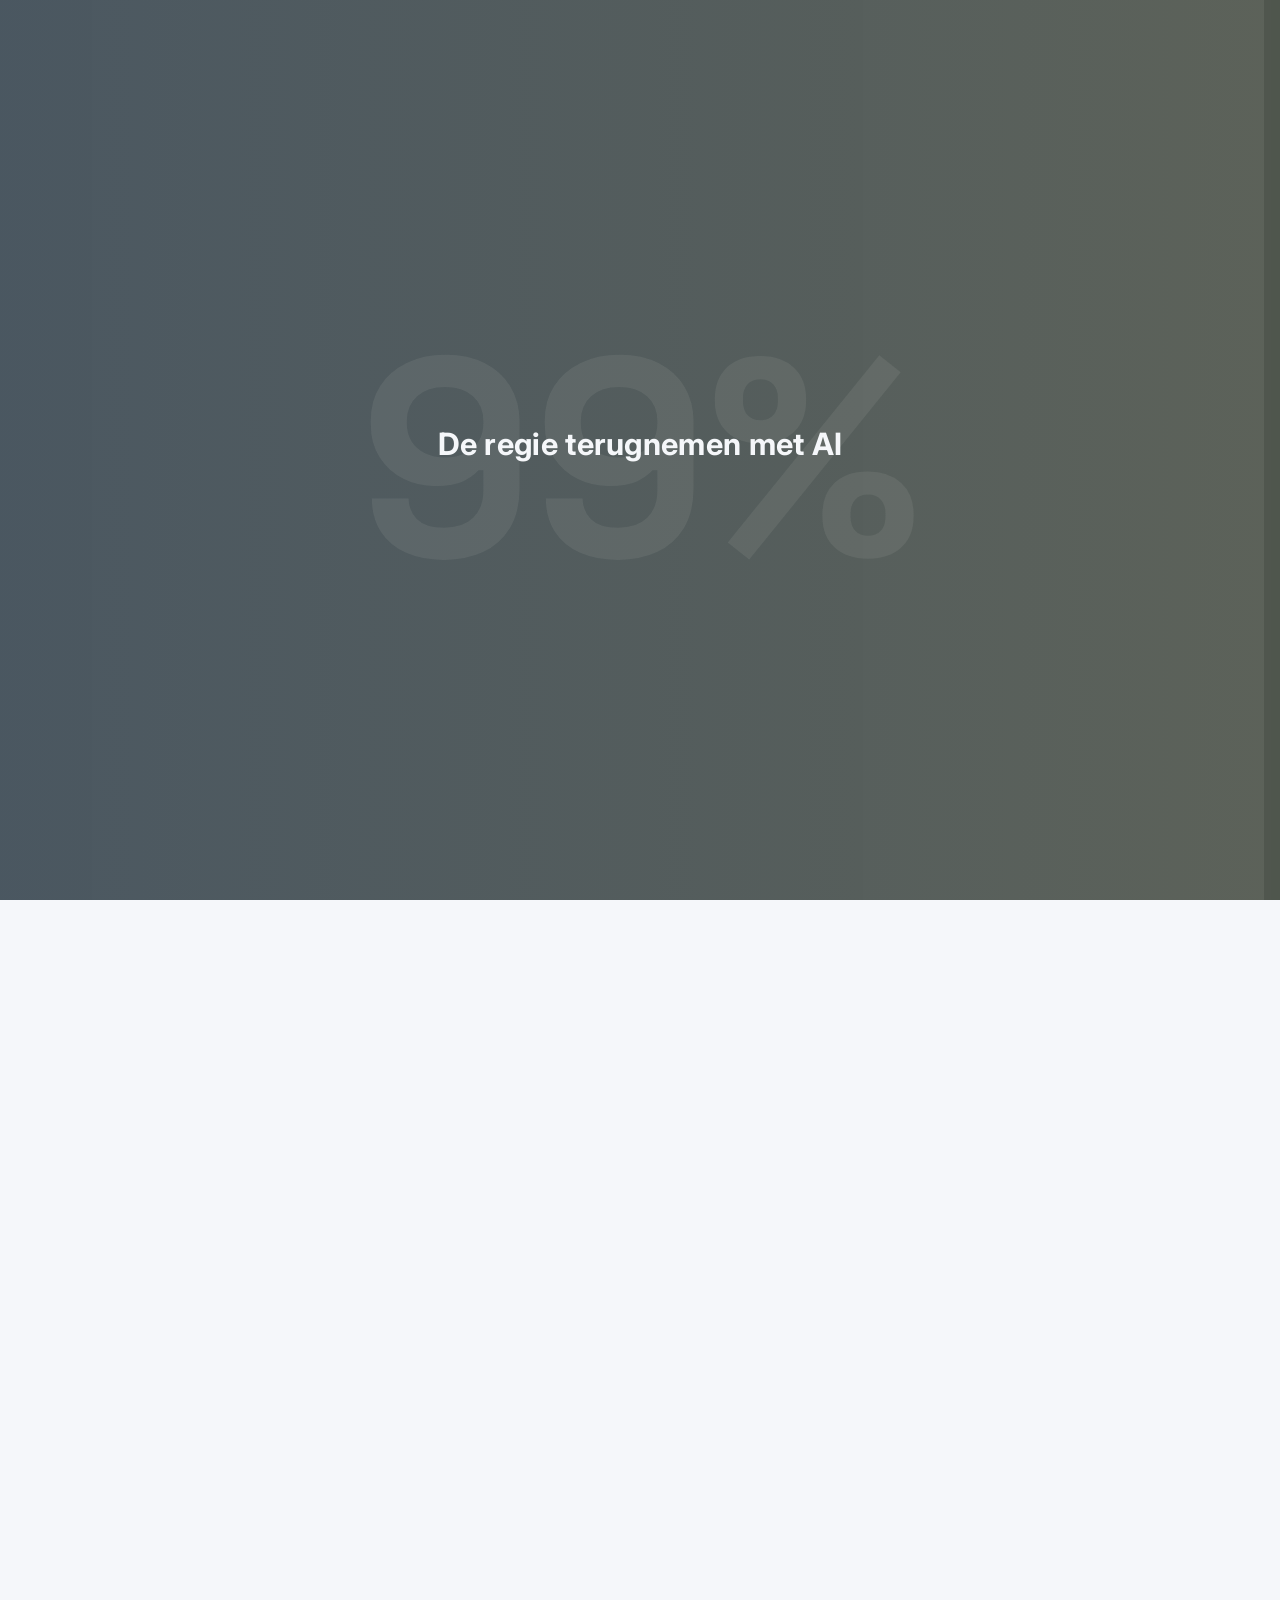
==== commit ba640034: "Fix image source path in index.html" ====
--- a/index.html
+++ b/index.html
@@ -33,7 +33,7 @@
       <header class="site-header" role="banner">
         <nav class="nav">
           <a href="#intro" class="logo-link" aria-label="DHAIN Home">
-            <img src="/public/DHAIN Logo_V2_Transparent_Cropped.PNG?v=20" alt="DHAIN Logo" class="header-logo theme-switchable" data-light-src="/public/DHAIN Logo_V2_Transparent_Cropped.PNG?v=20" data-dark-src="/public/DHAIN Logo_V4_Transparent_Dark Mode_cropped.png">
+            <img src="public/DHAIN Logo_V2_Transparent_Cropped.PNG?v=20" alt="DHAIN Logo" class="header-logo theme-switchable" data-light-src="/public/DHAIN Logo_V2_Transparent_Cropped.PNG?v=20" data-dark-src="/public/DHAIN Logo_V4_Transparent_Dark Mode_cropped.png">
           </a>
           <ul class="nav-links">
             <li><a href="#intro">Intro</a></li>
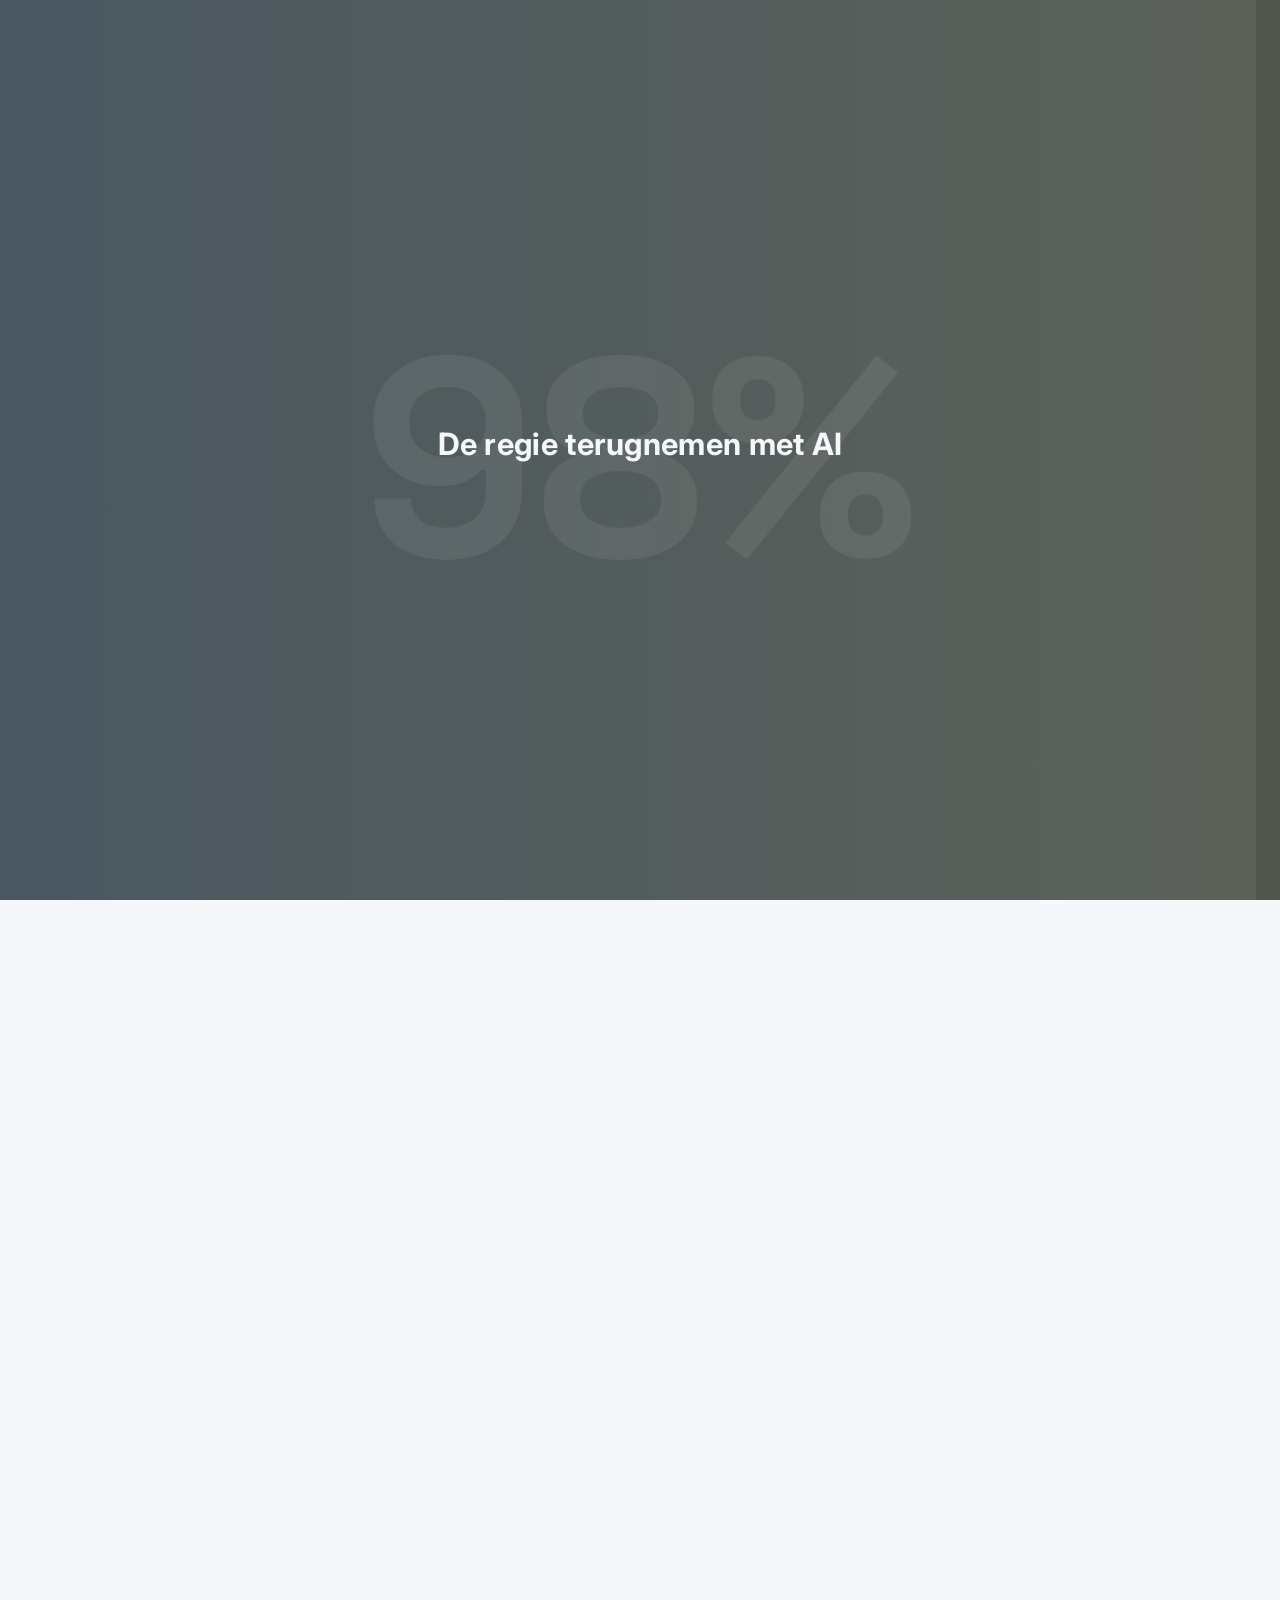
==== commit 63de841a: "Update index.html" ====
--- a/index.html
+++ b/index.html
@@ -33,7 +33,7 @@
       <header class="site-header" role="banner">
         <nav class="nav">
           <a href="#intro" class="logo-link" aria-label="DHAIN Home">
-            <img src="public/DHAIN Logo_V2_Transparent_Cropped.PNG?v=20" alt="DHAIN Logo" class="header-logo theme-switchable" data-light-src="/public/DHAIN Logo_V2_Transparent_Cropped.PNG?v=20" data-dark-src="/public/DHAIN Logo_V4_Transparent_Dark Mode_cropped.png">
+            <img src="public/DHAIN Logo_V2_Transparent_Cropped.PNG?v=20" alt="DHAIN Logo" class="header-logo theme-switchable" data-light-src="public/DHAIN Logo_V2_Transparent_Cropped.PNG?v=20" data-[...]
           </a>
           <ul class="nav-links">
             <li><a href="#intro">Intro</a></li>
@@ -52,7 +52,7 @@
             <p>DHAIN is een strategisch AI-adviesbureau binnen het sociaal domein. We bouwen toepassingen die werkdruk verlagen, transparantie vergroten en professionals ondersteunen.</p>
           </div>
           <div class="intro-logo-container">
-            <img src="/public/DHAIN Logo_V2_Transparent_Cropped.PNG?v=20" alt="DHAIN Logo" class="intro-logo">
+            <img src="public/DHAIN Logo_V2_Transparent_Cropped.PNG?v=20" alt="DHAIN Logo" class="intro-logo">
           </div>
         </div>
       </section>
@@ -77,19 +77,19 @@
   <section id="wathoe" class="section observe section-wathoe">
         <div class="container grid three">
           <div class="werkwijze-item">
-            <img src="/public/Wat we doen_BG_Transparant.png" alt="Wat we doen pictogram" class="werkwijze-image theme-switchable" data-light-src="/public/Wat we doen_BG_Transparant.png" data-dark-src="/public/Wat we doen_BG_Dark.png">
+            <img src="public/Wat we doen_BG_Transparant.png" alt="Wat we doen pictogram" class="werkwijze-image theme-switchable" data-light-src="public/Wat we doen_BG_Transparant.png" data-dark-src[...]
             <h2>Wat we doen</h2>
-            <p>DHAIN helpt organisaties in het sociaal domein om kunstmatige intelligentie verantwoord te gebruiken. We zorgen dat technologie het werk van professionals ondersteunt, processen eenvoudiger maakt en beslissingen beter onderbouwd zijn. Zo blijft de mens altijd centraal en komt kennis uit data echt ten goede aan de praktijk.</p>
+            <p>DHAIN helpt organisaties in het sociaal domein om kunstmatige intelligentie verantwoord te gebruiken. We zorgen dat technologie het werk van professionals ondersteunt, processen eenvoud[...]
           </div>
           <div class="werkwijze-item">
-            <img src="/public/Aanpak_Transparant.png" alt="Aanpak pictogram" class="werkwijze-image theme-switchable" data-light-src="/public/Aanpak_Transparant.png" data-dark-src="/public/Aanpak_BG_Dark.png">
+            <img src="public/Aanpak_Transparant.png" alt="Aanpak pictogram" class="werkwijze-image theme-switchable" data-light-src="public/Aanpak_Transparant.png" data-dark-src="public/Aanpak_BG_D[...]
             <h2>Aanpak</h2>
-            <p>We starten altijd in de praktijk. Met professionals onderzoeken we waar het werk vastloopt en welke slimme oplossingen kunnen helpen. Op basis daarvan begeleiden we de ontwikkeling en invoering van nieuwe toepassingen, samen met de mensen die er straks mee werken. Ideeën worden getest, aangepast en verbeterd met hun feedback. Wat goed blijkt te werken, krijgt een vaste plek in het dagelijkse werk.</p>
+            <p>We starten altijd in de praktijk. Met professionals onderzoeken we waar het werk vastloopt en welke slimme oplossingen kunnen helpen. Op basis daarvan begeleiden we de ontwikkeling en i[...]
           </div>
           <div class="werkwijze-item">
-            <img src="/public/Resultaat_Transparant.png" alt="Resultaat pictogram" class="werkwijze-image theme-switchable" data-light-src="/public/Resultaat_Transparant.png" data-dark-src="/public/Resultaat_Transparant_dark.png">
+            <img src="public/Resultaat_Transparant.png" alt="Resultaat pictogram" class="werkwijze-image theme-switchable" data-light-src="public/Resultaat_Transparant.png" data-dark-src="public/Re[...]
             <h2>Resultaat</h2>
-            <p>Organisaties krijgen beter overzicht en kunnen sneller en met meer vertrouwen beslissen. Professionals besteden minder tijd aan terugkerende taken en houden meer ruimte over voor wat echt belangrijk is: contact met mensen.</p>
+            <p>Organisaties krijgen beter overzicht en kunnen sneller en met meer vertrouwen beslissen. Professionals besteden minder tijd aan terugkerende taken en houden meer ruimte over voor wat ec[...]
           </div>
         </div>
       </section>
@@ -103,36 +103,36 @@
             <!-- Story 1: Missie -->
             <div class="story-item">
               <div class="story-visual">
-                <img src="/public/Missie_Transparant.png" alt="Missie visual" class="story-image theme-switchable" data-light-src="/public/Missie_Transparant.png" data-dark-src="/public/Missie_BG_Dark_TransparantV2.png.png">
+                <img src="public/Missie_Transparant.png" alt="Missie visual" class="story-image theme-switchable" data-light-src="public/Missie_Transparant.png" data-dark-src="public/Missie_BG_Dark[...]
               </div>
               <div class="story-content">
                 <h3>Missie</h3>
-                <p>DHAIN draagt bij aan het oplossen van de jeugdzorgcrisis en vergelijkbare uitdagingen binnen het sociaal domein. Wij begeleiden, adviseren en ondersteunen organisaties en professionals bij de verantwoorde inzet van kunstmatige intelligentie, door strategie, ontwikkeling en implementatie te verbinden. Zo helpen wij wachttijden verkorten, administratieve lasten verminderen en data omzetten in inzicht, zodat professionals hun tijd en aandacht kunnen richten op de kinderen en gezinnen die zij ondersteunen.</p>
+                <p>DHAIN draagt bij aan het oplossen van de jeugdzorgcrisis en vergelijkbare uitdagingen binnen het sociaal domein. Wij begeleiden, adviseren en ondersteunen organisaties en profession[...]
               </div>
             </div>
 
             <!-- Story 2: Visie -->
             <div class="story-item story-item-reverse">
               <div class="story-visual">
-                <img src="/public/Visie_Transparant.png" alt="Visie visual" class="story-image theme-switchable" data-light-src="/public/Visie_Transparant.png" data-dark-src="/public/Visie_BG_Dark_TransparantV2.png.png">
+                <img src="public/Visie_Transparant.png" alt="Visie visual" class="story-image theme-switchable" data-light-src="public/Visie_Transparant.png" data-dark-src="public/Visie_BG_Dark_Tra[...]
               </div>
               <div class="story-content">
                 <h3>Visie</h3>
-                <p>Wij willen dat ieder kind en gezin in Nederland tijdig de juiste zorg krijgt door processen in het sociaal domein te versterken met de verantwoorde inzet van kunstmatige intelligentie.</p>
+                <p>Wij willen dat ieder kind en gezin in Nederland tijdig de juiste zorg krijgt door processen in het sociaal domein te versterken met de verantwoorde inzet van kunstmatige intelligent[...]
               </div>
             </div>
 
             <!-- Story 3: Over DHAIN -->
             <div class="story-item">
               <div class="story-visual">
-                <img src="/public/Achtergrond_Transparant.png" alt="Achtergrond visual" class="story-image theme-switchable" data-light-src="/public/Achtergrond_Transparant.png" data-dark-src="/public/Achtergrond_BG_Dark_Transparant.png">
+                <img src="public/Achtergrond_Transparant.png" alt="Achtergrond visual" class="story-image theme-switchable" data-light-src="public/Achtergrond_Transparant.png" data-dark-src="public[...]
               </div>
               <div class="story-content">
                 <h3>Achtergrond</h3>
-                <p>DHAIN is ontstaan vanuit persoonlijke ervaring met de jeugdzorg en het sociaal domein. Van dichtbij werd duidelijk hoe goedbedoelde systemen worstelen met personeelsverloop, onvolledige dossiers en trage opvolging. Professionals doen hun uiterste best, maar raken verstrikt in procedures en administratie. Daardoor krijgen kinderen en gezinnen niet altijd de juiste of tijdige hulp, en blijft de kwaliteit onder druk staan.</p>
-                <p>Om die patronen beter te begrijpen, werd de basis voor DHAIN gelegd tijdens mijn masteronderzoek aan de Universiteit van Amsterdam¹ naar hoe kunstmatige intelligentie kan bijdragen aan een sneller en beter aanmeld- en intakeproces. In dat onderzoek werden meer dan 50 professionals uit de jeugdzorg en het sociaal domein geïnterviewd, onder wie intakemedewerkers, jeugdbeschermers, beleidsmedewerkers, bestuurders en wethouders. Hun inzichten lieten zien hoe administratieve druk, gebrek aan overzicht en trage processen in de keten leiden tot vertraging en frustratie bij zowel professionals als gezinnen.</p>
-                <p>Sindsdien richt DHAIN zich op het ontwikkelen van verantwoorde AI-toepassingen binnen de jeugdzorg en het sociaal domein. We helpen organisaties weer overzicht te krijgen en meer ruimte te maken voor wat echt belangrijk is: mensen helpen. Ons doel is een toekomst waarin professionals met voldoening hun werk doen en technologie bijdraagt aan tijdige, mensgerichte hulp.</p>
-                <p class="footnote">¹ Gebaseerd op de masterthesis Artificial Intelligence in Jeugdzorg: Improving Case Allocation Efficiency to Reduce Waiting Times for Vulnerable Children (<a href="https://scripties.uba.uva.nl/search?id=c12450293" target="_blank" rel="noopener noreferrer">Universiteit van Amsterdam</a>, 2025), beschikbaar via de Universiteit van Amsterdam.</p>
+                <p>DHAIN is ontstaan vanuit persoonlijke ervaring met de jeugdzorg en het sociaal domein. Van dichtbij werd duidelijk hoe goedbedoelde systemen worstelen met personeelsverloop, onvolle[...]
+                <p>Om die patronen beter te begrijpen, werd de basis voor DHAIN gelegd tijdens mijn masteronderzoek aan de Universiteit van Amsterdam¹ naar hoe kunstmatige intelligentie kan bijdragen[...]
+                <p>Sindsdien richt DHAIN zich op het ontwikkelen van verantwoorde AI-toepassingen binnen de jeugdzorg en het sociaal domein. We helpen organisaties weer overzicht te krijgen en meer ru[...]
+                <p class="footnote">¹ Gebaseerd op de masterthesis Artificial Intelligence in Jeugdzorg: Improving Case Allocation Efficiency to Reduce Waiting Times for Vulnerable Children (<a href=[...]
               </div>
             </div>
           </div>
@@ -142,14 +142,14 @@
       <!-- Partners Section -->
       <section id="partners" class="section observe section-partners">
         <div class="container partners-container">
-          <h2>In samenwerking met</h2>
+          <h2>Projecten met</h2>
           <div class="partner-item">
             <div class="partner-image-wrapper">
-              <img src="/public/logo-jeugdbescherming-removebg-preview_cropped_V2.png" alt="Logo Jeugdbescherming Regio Amsterdam" class="partner-logo">
+              <img src="public/logo-jeugdbescherming-removebg-preview_cropped_V2.png" alt="Logo Jeugdbescherming Regio Amsterdam" class="partner-logo">
             </div>
             <div class="partner-content">
               <h3 class="partner-name">Jeugdbescherming Regio Amsterdam</h3>
-              <p class="partner-description">Samen met Jeugdbescherming Regio Amsterdam onderzoeken we waar verbeteringen mogelijk zijn en ontwikkelen we toepassingen die medewerkers helpen in hun dagelijks werk.</p>
+              <p class="partner-description">Samen met Jeugdbescherming Regio Amsterdam onderzoeken we waar verbeteringen mogelijk zijn en ontwikkelen we toepassingen die medewerkers helpen in hun dag[...]
             </div>
           </div>
         </div>
@@ -198,7 +198,7 @@
           <div class="footer-actions">
             <button id="theme-toggle" class="btn btn-ghost" aria-label="donkere modus">
               <svg width="24" height="24" viewBox="0 0 24 24" fill="none" xmlns="http://www.w3.org/2000/svg" aria-hidden="true">
-                <path d="M21.64,13a1,1,0,0,0-1.05-.14,8.05,8.05,0,0,1-3.37.73A8.15,8.15,0,0,1,9.08,5.49a8.59,8.59,0,0,1,.25-2A1,1,0,0,0,8,2.36,10.14,10.14,0,1,0,22,14.05,1,1,0,0,0,21.64,13Zm-9.5,6.69A8.14,8.14,0,0,1,7.08,5.22v.27A10.15,10.15,0,0,0,17.22,15.63a9.79,9.79,0,0,0,2.1-.22A8.11,8.11,0,0,1,12.14,19.73Z" fill="currentColor"/>
+                <path d="M21.64,13a1,1,0,0,0-1.05-.14,8.05,8.05,0,0,1-3.37.73A8.15,8.15,0,0,1,9.08,5.49a8.59,8.59,0,0,1,.25-2A1,1,0,0,0,8,2.36,10.14,10.14,0,1,0,22,14.05,1,1,0,0,0,21.64,13Zm-9.5,6.69A[...]
               </svg>
             </button>
           </div>
@@ -206,7 +206,7 @@
       </footer>
 
       <!-- Sticky CTA restored -->
-      <a href="#contact" class="sticky-cta" aria-label="Plan kennismaking">Plan kennismaking</a>
+      <a href="#contact" class="sticky-cta" aria-label="Plan kennismmaking">Plan kennismmaking</a>
     </div>
 
   <script src="js/app.js?v=14" defer></script>
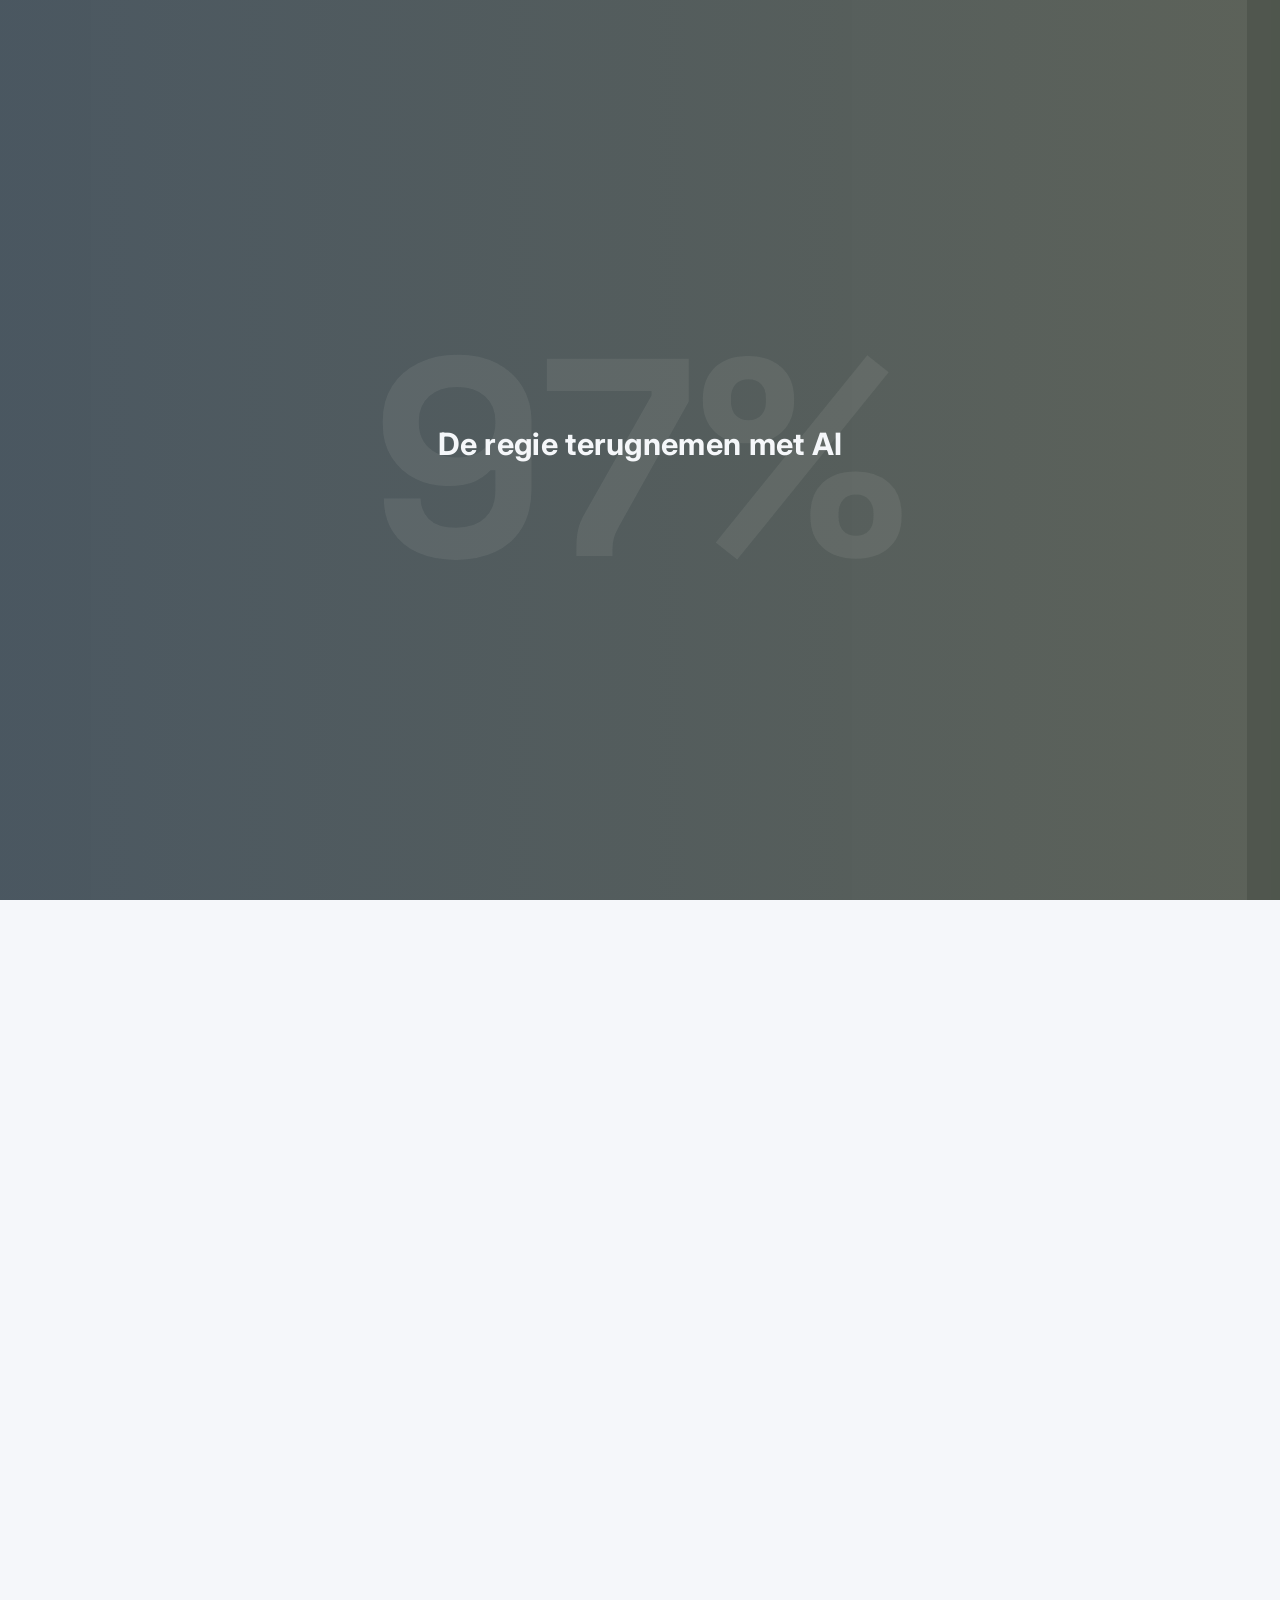
==== commit f5f76d53: "Updated index.html with new content on 2025-11-08 18:40:59" ====
--- a/index.html
+++ b/index.html
@@ -33,7 +33,7 @@
       <header class="site-header" role="banner">
         <nav class="nav">
           <a href="#intro" class="logo-link" aria-label="DHAIN Home">
-            <img src="public/DHAIN Logo_V2_Transparent_Cropped.PNG?v=20" alt="DHAIN Logo" class="header-logo theme-switchable" data-light-src="public/DHAIN Logo_V2_Transparent_Cropped.PNG?v=20" data-[...]
+            <img src="public/DHAIN%20Logo_V2_Transparent_Cropped.PNG?v=20" alt="DHAIN Logo" class="header-logo theme-switchable" data-light-src="public/DHAIN%20Logo_V2_Transparent_Cropped.PNG?v=20" data-dark-src="public/DHAIN%20Logo_V2_Transparent_Dark%20Mode_Cropped.PNG?v=20">
           </a>
           <ul class="nav-links">
             <li><a href="#intro">Intro</a></li>
@@ -52,7 +52,7 @@
             <p>DHAIN is een strategisch AI-adviesbureau binnen het sociaal domein. We bouwen toepassingen die werkdruk verlagen, transparantie vergroten en professionals ondersteunen.</p>
           </div>
           <div class="intro-logo-container">
-            <img src="public/DHAIN Logo_V2_Transparent_Cropped.PNG?v=20" alt="DHAIN Logo" class="intro-logo">
+            <img src="public/DHAIN%20Logo_V2_Transparent_Cropped.PNG?v=20" alt="DHAIN Logo" class="intro-logo">
           </div>
         </div>
       </section>
@@ -77,19 +77,19 @@
   <section id="wathoe" class="section observe section-wathoe">
         <div class="container grid three">
           <div class="werkwijze-item">
-            <img src="public/Wat we doen_BG_Transparant.png" alt="Wat we doen pictogram" class="werkwijze-image theme-switchable" data-light-src="public/Wat we doen_BG_Transparant.png" data-dark-src[...]
+            <img src="public/Wat%20we%20doen_BG_Transparant.png" alt="Wat we doen pictogram" class="werkwijze-image theme-switchable" data-light-src="public/Wat%20we%20doen_BG_Transparant.png" data-dark-src="public/Wat%20we%20doen_BG_Dark.png">
             <h2>Wat we doen</h2>
-            <p>DHAIN helpt organisaties in het sociaal domein om kunstmatige intelligentie verantwoord te gebruiken. We zorgen dat technologie het werk van professionals ondersteunt, processen eenvoud[...]
+            <p>DHAIN helpt organisaties in het sociaal domein om kunstmatige intelligentie verantwoord te gebruiken. We zorgen dat technologie het werk van professionals ondersteunt, processen eenvoud[...]</p>
           </div>
           <div class="werkwijze-item">
-            <img src="public/Aanpak_Transparant.png" alt="Aanpak pictogram" class="werkwijze-image theme-switchable" data-light-src="public/Aanpak_Transparant.png" data-dark-src="public/Aanpak_BG_D[...]
+            <img src="public/Aanpak_Transparant.png" alt="Aanpak pictogram" class="werkwijze-image theme-switchable" data-light-src="public/Aanpak_Transparant.png" data-dark-src="public/Aanpak_BG_Dark.png">
             <h2>Aanpak</h2>
-            <p>We starten altijd in de praktijk. Met professionals onderzoeken we waar het werk vastloopt en welke slimme oplossingen kunnen helpen. Op basis daarvan begeleiden we de ontwikkeling en i[...]
+            <p>We starten altijd in de praktijk. Met professionals onderzoeken we waar het werk vastloopt en welke slimme oplossingen kunnen helpen. Op basis daarvan begeleiden we de ontwikkeling en implementatie.</p>
           </div>
           <div class="werkwijze-item">
-            <img src="public/Resultaat_Transparant.png" alt="Resultaat pictogram" class="werkwijze-image theme-switchable" data-light-src="public/Resultaat_Transparant.png" data-dark-src="public/Re[...]
+            <img src="public/Resultaat_Transparant.png" alt="Resultaat pictogram" class="werkwijze-image theme-switchable" data-light-src="public/Resultaat_Transparant.png" data-dark-src="public/Resultaat_Transparant_dark.png">
             <h2>Resultaat</h2>
-            <p>Organisaties krijgen beter overzicht en kunnen sneller en met meer vertrouwen beslissen. Professionals besteden minder tijd aan terugkerende taken en houden meer ruimte over voor wat ec[...]
+            <p>Organisaties krijgen beter overzicht en kunnen sneller en met meer vertrouwen beslissen. Professionals besteden minder tijd aan terugkerende taken en houden meer ruimte over voor wat echt belangrijk is.</p>
           </div>
         </div>
       </section>
@@ -103,36 +103,36 @@
             <!-- Story 1: Missie -->
             <div class="story-item">
               <div class="story-visual">
-                <img src="public/Missie_Transparant.png" alt="Missie visual" class="story-image theme-switchable" data-light-src="public/Missie_Transparant.png" data-dark-src="public/Missie_BG_Dark[...]
+                <img src="public/Missie_Transparant.png" alt="Missie visual" class="story-image theme-switchable" data-light-src="public/Missie_Transparant.png" data-dark-src="public/Missie_BG_Dark_Transparant.png">
               </div>
               <div class="story-content">
                 <h3>Missie</h3>
-                <p>DHAIN draagt bij aan het oplossen van de jeugdzorgcrisis en vergelijkbare uitdagingen binnen het sociaal domein. Wij begeleiden, adviseren en ondersteunen organisaties en profession[...]
+                <p>DHAIN draagt bij aan het oplossen van de jeugdzorgcrisis en vergelijkbare uitdagingen binnen het sociaal domein. Wij begeleiden, adviseren en ondersteunen organisaties en professionals.</p>
               </div>
             </div>
 
             <!-- Story 2: Visie -->
             <div class="story-item story-item-reverse">
               <div class="story-visual">
-                <img src="public/Visie_Transparant.png" alt="Visie visual" class="story-image theme-switchable" data-light-src="public/Visie_Transparant.png" data-dark-src="public/Visie_BG_Dark_Tra[...]
+                <img src="public/Visie_Transparant.png" alt="Visie visual" class="story-image theme-switchable" data-light-src="public/Visie_Transparant.png" data-dark-src="public/Visie_BG_Dark_Transparant.png">
               </div>
               <div class="story-content">
                 <h3>Visie</h3>
-                <p>Wij willen dat ieder kind en gezin in Nederland tijdig de juiste zorg krijgt door processen in het sociaal domein te versterken met de verantwoorde inzet van kunstmatige intelligent[...]
+                <p>Wij willen dat ieder kind en gezin in Nederland tijdig de juiste zorg krijgt door processen in het sociaal domein te versterken met de verantwoorde inzet van kunstmatige intelligentie.</p>
               </div>
             </div>
 
             <!-- Story 3: Over DHAIN -->
             <div class="story-item">
               <div class="story-visual">
-                <img src="public/Achtergrond_Transparant.png" alt="Achtergrond visual" class="story-image theme-switchable" data-light-src="public/Achtergrond_Transparant.png" data-dark-src="public[...]
+                <img src="public/Achtergrond_Transparant.png" alt="Achtergrond visual" class="story-image theme-switchable" data-light-src="public/Achtergrond_Transparant.png" data-dark-src="public/Achtergrond_BG_Dark_Transparant.png">
               </div>
               <div class="story-content">
                 <h3>Achtergrond</h3>
-                <p>DHAIN is ontstaan vanuit persoonlijke ervaring met de jeugdzorg en het sociaal domein. Van dichtbij werd duidelijk hoe goedbedoelde systemen worstelen met personeelsverloop, onvolle[...]
-                <p>Om die patronen beter te begrijpen, werd de basis voor DHAIN gelegd tijdens mijn masteronderzoek aan de Universiteit van Amsterdam¹ naar hoe kunstmatige intelligentie kan bijdragen[...]
-                <p>Sindsdien richt DHAIN zich op het ontwikkelen van verantwoorde AI-toepassingen binnen de jeugdzorg en het sociaal domein. We helpen organisaties weer overzicht te krijgen en meer ru[...]
-                <p class="footnote">¹ Gebaseerd op de masterthesis Artificial Intelligence in Jeugdzorg: Improving Case Allocation Efficiency to Reduce Waiting Times for Vulnerable Children (<a href=[...]
+                <p>DHAIN is ontstaan vanuit persoonlijke ervaring met de jeugdzorg en het sociaal domein. Van dichtbij werd duidelijk hoe goedbedoelde systemen worstelen met personeelsverloop, onvolledige data en versnipperde processen.</p>
+                <p>Om die patronen beter te begrijpen, werd de basis voor DHAIN gelegd tijdens mijn masteronderzoek aan de Universiteit van Amsterdam¹ naar hoe kunstmatige intelligentie kan bijdragen aan betere case-allocatie en kortere wachttijden.</p>
+                <p>Sindsdien richt DHAIN zich op het ontwikkelen van verantwoorde AI-toepassingen binnen de jeugdzorg en het sociaal domein. We helpen organisaties weer overzicht te krijgen en meer ruimte vrij te maken voor menselijke zorg.</p>
+                <p class="footnote">¹ Gebaseerd op de masterthesis Artificial Intelligence in Jeugdzorg: Improving Case Allocation Efficiency to Reduce Waiting Times for Vulnerable Children (<a href="#">link</a>)</p>
               </div>
             </div>
           </div>
@@ -149,7 +149,7 @@
             </div>
             <div class="partner-content">
               <h3 class="partner-name">Jeugdbescherming Regio Amsterdam</h3>
-              <p class="partner-description">Samen met Jeugdbescherming Regio Amsterdam onderzoeken we waar verbeteringen mogelijk zijn en ontwikkelen we toepassingen die medewerkers helpen in hun dag[...]
+              <p class="partner-description">Samen met Jeugdbescherming Regio Amsterdam onderzoeken we waar verbeteringen mogelijk zijn en ontwikkelen we toepassingen die medewerkers helpen in hun dagelijkse werk.</p>
             </div>
           </div>
         </div>
@@ -198,7 +198,7 @@
           <div class="footer-actions">
             <button id="theme-toggle" class="btn btn-ghost" aria-label="donkere modus">
               <svg width="24" height="24" viewBox="0 0 24 24" fill="none" xmlns="http://www.w3.org/2000/svg" aria-hidden="true">
-                <path d="M21.64,13a1,1,0,0,0-1.05-.14,8.05,8.05,0,0,1-3.37.73A8.15,8.15,0,0,1,9.08,5.49a8.59,8.59,0,0,1,.25-2A1,1,0,0,0,8,2.36,10.14,10.14,0,1,0,22,14.05,1,1,0,0,0,21.64,13Zm-9.5,6.69A[...]
+                <path d="M21.64,13a1,1,0,0,0-1.05-.14,8.05,8.05,0,0,1-3.37.73A8.15,8.15,0,0,1,9.08,5.49a8.59,8.59,0,0,1,.25-2A1,1,0,0,0,8,2.36,10.14,10.14,0,1,0,22,14.05,1,1,0,0,0,21.64,13Zm-9.5,6.69A[...] 
               </svg>
             </button>
           </div>
@@ -211,4 +211,4 @@
 
   <script src="js/app.js?v=14" defer></script>
   </body>
-</html>
+</html>
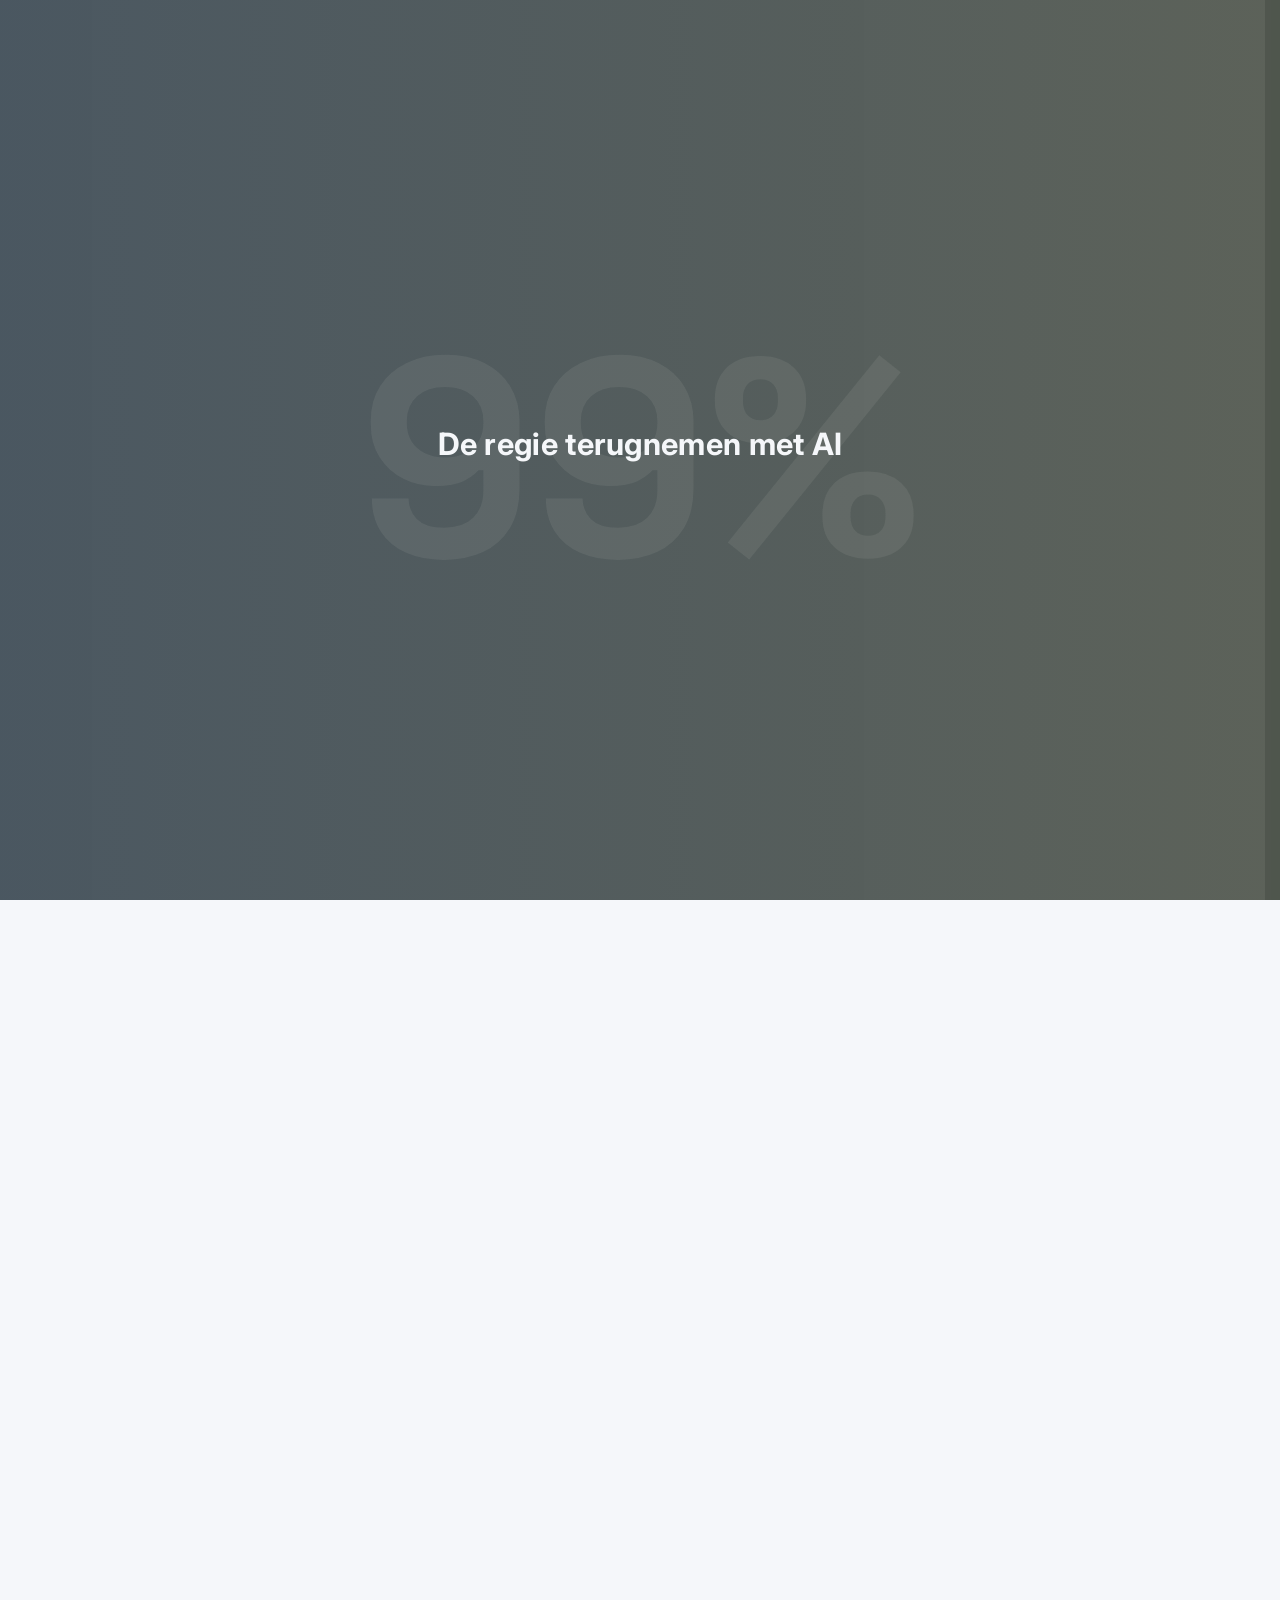
==== commit 0a75c63a: "Update index.html" ====
--- a/index.html
+++ b/index.html
@@ -79,7 +79,7 @@
           <div class="werkwijze-item">
             <img src="public/Wat%20we%20doen_BG_Transparant.png" alt="Wat we doen pictogram" class="werkwijze-image theme-switchable" data-light-src="public/Wat%20we%20doen_BG_Transparant.png" data-dark-src="public/Wat%20we%20doen_BG_Dark.png">
             <h2>Wat we doen</h2>
-            <p>DHAIN helpt organisaties in het sociaal domein om kunstmatige intelligentie verantwoord te gebruiken. We zorgen dat technologie het werk van professionals ondersteunt, processen eenvoud[...]</p>
+            <p>DHAIN helpt organisaties in het sociaal domein om kunstmatige intelligentie verantwoord te gebruiken. We zorgen dat technologie het werk van professionals ondersteunt, processen eenvoud...</p>
           </div>
           <div class="werkwijze-item">
             <img src="public/Aanpak_Transparant.png" alt="Aanpak pictogram" class="werkwijze-image theme-switchable" data-light-src="public/Aanpak_Transparant.png" data-dark-src="public/Aanpak_BG_Dark.png">
@@ -211,4 +211,4 @@
 
   <script src="js/app.js?v=14" defer></script>
   </body>
-</html>+</html>
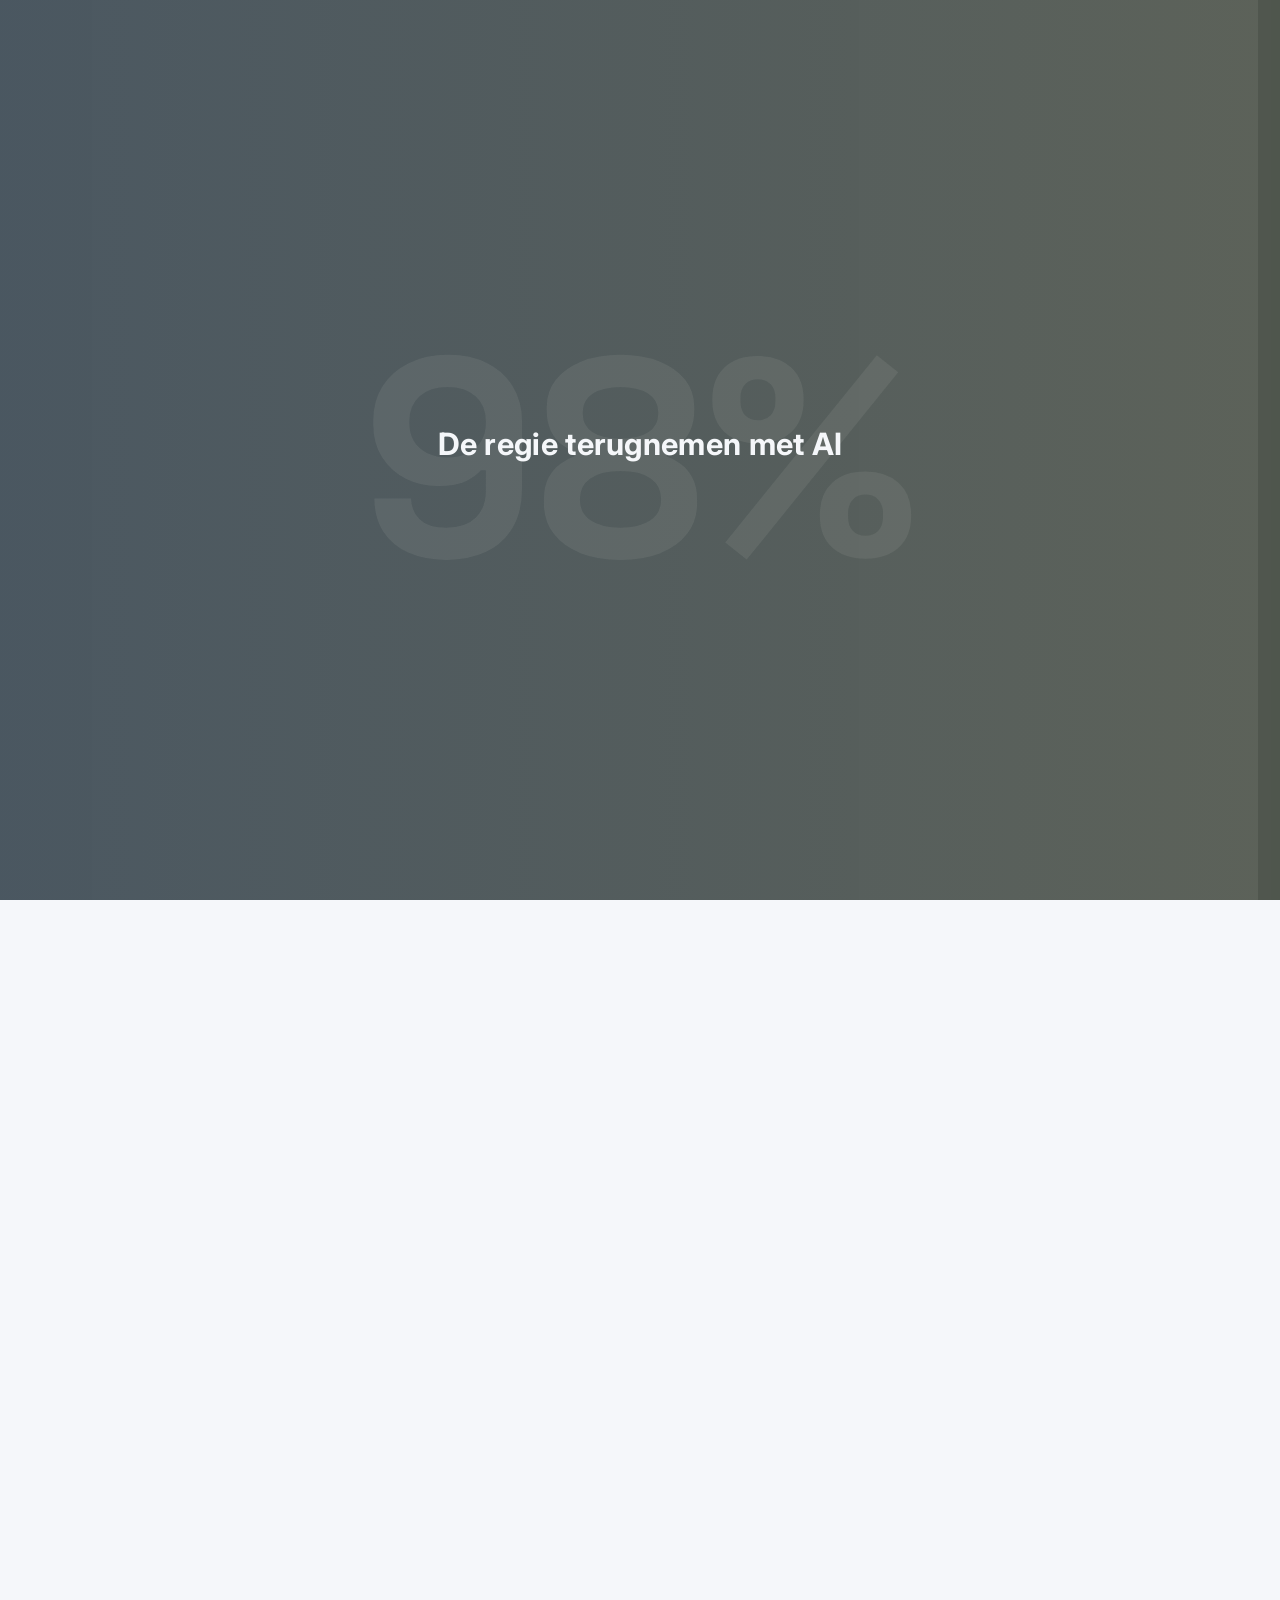
==== commit db8116ad: "Implement theme-switchable LinkedIn logo with proper sizing and hover effects" ====
--- a/index.html
+++ b/index.html
@@ -33,7 +33,7 @@
       <header class="site-header" role="banner">
         <nav class="nav">
           <a href="#intro" class="logo-link" aria-label="DHAIN Home">
-            <img src="public/DHAIN%20Logo_V2_Transparent_Cropped.PNG?v=20" alt="DHAIN Logo" class="header-logo theme-switchable" data-light-src="public/DHAIN%20Logo_V2_Transparent_Cropped.PNG?v=20" data-dark-src="public/DHAIN%20Logo_V2_Transparent_Dark%20Mode_Cropped.PNG?v=20">
+            <img src="/public/DHAIN Logo_V2_Transparent_Cropped.PNG?v=20" alt="DHAIN Logo" class="header-logo theme-switchable" data-light-src="/public/DHAIN Logo_V2_Transparent_Cropped.PNG?v=20" data-dark-src="/public/DHAIN Logo_V4_Transparent_Dark Mode_cropped.png">
           </a>
           <ul class="nav-links">
             <li><a href="#intro">Intro</a></li>
@@ -52,7 +52,7 @@
             <p>DHAIN is een strategisch AI-adviesbureau binnen het sociaal domein. We bouwen toepassingen die werkdruk verlagen, transparantie vergroten en professionals ondersteunen.</p>
           </div>
           <div class="intro-logo-container">
-            <img src="public/DHAIN%20Logo_V2_Transparent_Cropped.PNG?v=20" alt="DHAIN Logo" class="intro-logo">
+            <img src="/public/DHAIN Logo_V2_Transparent_Cropped.PNG?v=20" alt="DHAIN Logo" class="intro-logo">
           </div>
         </div>
       </section>
@@ -77,19 +77,19 @@
   <section id="wathoe" class="section observe section-wathoe">
         <div class="container grid three">
           <div class="werkwijze-item">
-            <img src="public/Wat%20we%20doen_BG_Transparant.png" alt="Wat we doen pictogram" class="werkwijze-image theme-switchable" data-light-src="public/Wat%20we%20doen_BG_Transparant.png" data-dark-src="public/Wat%20we%20doen_BG_Dark.png">
+            <img src="/public/Wat we doen_BG_Transparant.png" alt="Wat we doen pictogram" class="werkwijze-image theme-switchable" data-light-src="/public/Wat we doen_BG_Transparant.png" data-dark-src="/public/Wat we doen_BG_Dark.png">
             <h2>Wat we doen</h2>
-            <p>DHAIN helpt organisaties in het sociaal domein om kunstmatige intelligentie verantwoord te gebruiken. We zorgen dat technologie het werk van professionals ondersteunt, processen eenvoud...</p>
+            <p>DHAIN helpt organisaties in het sociaal domein om kunstmatige intelligentie verantwoord te gebruiken. We zorgen dat technologie het werk van professionals ondersteunt, processen eenvoudiger maakt en beslissingen beter onderbouwd zijn. Zo blijft de mens altijd centraal en komt kennis uit data echt ten goede aan de praktijk.</p>
           </div>
           <div class="werkwijze-item">
-            <img src="public/Aanpak_Transparant.png" alt="Aanpak pictogram" class="werkwijze-image theme-switchable" data-light-src="public/Aanpak_Transparant.png" data-dark-src="public/Aanpak_BG_Dark.png">
+            <img src="/public/Aanpak_Transparant.png" alt="Aanpak pictogram" class="werkwijze-image theme-switchable" data-light-src="/public/Aanpak_Transparant.png" data-dark-src="/public/Aanpak_BG_Dark.png">
             <h2>Aanpak</h2>
-            <p>We starten altijd in de praktijk. Met professionals onderzoeken we waar het werk vastloopt en welke slimme oplossingen kunnen helpen. Op basis daarvan begeleiden we de ontwikkeling en implementatie.</p>
+            <p>We starten altijd in de praktijk. Met professionals onderzoeken we waar het werk vastloopt en welke slimme oplossingen kunnen helpen. Op basis daarvan begeleiden we de ontwikkeling en invoering van nieuwe toepassingen, samen met de mensen die er straks mee werken. Ideeën worden getest, aangepast en verbeterd met hun feedback. Wat goed blijkt te werken, krijgt een vaste plek in het dagelijkse werk.</p>
           </div>
           <div class="werkwijze-item">
-            <img src="public/Resultaat_Transparant.png" alt="Resultaat pictogram" class="werkwijze-image theme-switchable" data-light-src="public/Resultaat_Transparant.png" data-dark-src="public/Resultaat_Transparant_dark.png">
+            <img src="/public/Resultaat_Transparant.png" alt="Resultaat pictogram" class="werkwijze-image theme-switchable" data-light-src="/public/Resultaat_Transparant.png" data-dark-src="/public/Resultaat_Transparant_dark.png">
             <h2>Resultaat</h2>
-            <p>Organisaties krijgen beter overzicht en kunnen sneller en met meer vertrouwen beslissen. Professionals besteden minder tijd aan terugkerende taken en houden meer ruimte over voor wat echt belangrijk is.</p>
+            <p>Organisaties krijgen beter overzicht en kunnen sneller en met meer vertrouwen beslissen. Professionals besteden minder tijd aan terugkerende taken en houden meer ruimte over voor wat echt belangrijk is: contact met mensen.</p>
           </div>
         </div>
       </section>
@@ -103,18 +103,18 @@
             <!-- Story 1: Missie -->
             <div class="story-item">
               <div class="story-visual">
-                <img src="public/Missie_Transparant.png" alt="Missie visual" class="story-image theme-switchable" data-light-src="public/Missie_Transparant.png" data-dark-src="public/Missie_BG_Dark_Transparant.png">
+                <img src="/public/Missie_Transparant.png" alt="Missie visual" class="story-image theme-switchable" data-light-src="/public/Missie_Transparant.png" data-dark-src="/public/Missie_BG_Dark_TransparantV2.png.png">
               </div>
               <div class="story-content">
                 <h3>Missie</h3>
-                <p>DHAIN draagt bij aan het oplossen van de jeugdzorgcrisis en vergelijkbare uitdagingen binnen het sociaal domein. Wij begeleiden, adviseren en ondersteunen organisaties en professionals.</p>
+                <p>DHAIN draagt bij aan het oplossen van de jeugdzorgcrisis en vergelijkbare uitdagingen binnen het sociaal domein. Wij begeleiden, adviseren en ondersteunen organisaties en professionals bij de verantwoorde inzet van kunstmatige intelligentie, door strategie, ontwikkeling en implementatie te verbinden. Zo helpen wij wachttijden verkorten, administratieve lasten verminderen en data omzetten in inzicht, zodat professionals hun tijd en aandacht kunnen richten op de kinderen en gezinnen die zij ondersteunen.</p>
               </div>
             </div>
 
             <!-- Story 2: Visie -->
             <div class="story-item story-item-reverse">
               <div class="story-visual">
-                <img src="public/Visie_Transparant.png" alt="Visie visual" class="story-image theme-switchable" data-light-src="public/Visie_Transparant.png" data-dark-src="public/Visie_BG_Dark_Transparant.png">
+                <img src="/public/Visie_Transparant.png" alt="Visie visual" class="story-image theme-switchable" data-light-src="/public/Visie_Transparant.png" data-dark-src="/public/Visie_BG_Dark_TransparantV2.png.png">
               </div>
               <div class="story-content">
                 <h3>Visie</h3>
@@ -125,14 +125,14 @@
             <!-- Story 3: Over DHAIN -->
             <div class="story-item">
               <div class="story-visual">
-                <img src="public/Achtergrond_Transparant.png" alt="Achtergrond visual" class="story-image theme-switchable" data-light-src="public/Achtergrond_Transparant.png" data-dark-src="public/Achtergrond_BG_Dark_Transparant.png">
+                <img src="/public/Achtergrond_Transparant.png" alt="Achtergrond visual" class="story-image theme-switchable" data-light-src="/public/Achtergrond_Transparant.png" data-dark-src="/public/Achtergrond_BG_Dark_Transparant.png">
               </div>
               <div class="story-content">
                 <h3>Achtergrond</h3>
-                <p>DHAIN is ontstaan vanuit persoonlijke ervaring met de jeugdzorg en het sociaal domein. Van dichtbij werd duidelijk hoe goedbedoelde systemen worstelen met personeelsverloop, onvolledige data en versnipperde processen.</p>
-                <p>Om die patronen beter te begrijpen, werd de basis voor DHAIN gelegd tijdens mijn masteronderzoek aan de Universiteit van Amsterdam¹ naar hoe kunstmatige intelligentie kan bijdragen aan betere case-allocatie en kortere wachttijden.</p>
-                <p>Sindsdien richt DHAIN zich op het ontwikkelen van verantwoorde AI-toepassingen binnen de jeugdzorg en het sociaal domein. We helpen organisaties weer overzicht te krijgen en meer ruimte vrij te maken voor menselijke zorg.</p>
-                <p class="footnote">¹ Gebaseerd op de masterthesis Artificial Intelligence in Jeugdzorg: Improving Case Allocation Efficiency to Reduce Waiting Times for Vulnerable Children (<a href="#">link</a>)</p>
+                <p>DHAIN is ontstaan vanuit persoonlijke ervaring met de jeugdzorg en het sociaal domein. Van dichtbij werd duidelijk hoe goedbedoelde systemen worstelen met personeelsverloop, onvolledige dossiers en trage opvolging. Professionals doen hun uiterste best, maar raken verstrikt in procedures en administratie. Daardoor krijgen kinderen en gezinnen niet altijd de juiste of tijdige hulp, en blijft de kwaliteit onder druk staan.</p>
+                <p>Om die patronen beter te begrijpen, werd de basis voor DHAIN gelegd tijdens mijn masteronderzoek aan de Universiteit van Amsterdam¹ naar hoe kunstmatige intelligentie kan bijdragen aan een sneller en beter aanmeld- en intakeproces. In dat onderzoek werden meer dan 50 professionals uit de jeugdzorg en het sociaal domein geïnterviewd, onder wie intakemedewerkers, jeugdbeschermers, beleidsmedewerkers, bestuurders en wethouders. Hun inzichten lieten zien hoe administratieve druk, gebrek aan overzicht en trage processen in de keten leiden tot vertraging en frustratie bij zowel professionals als gezinnen.</p>
+                <p>Sindsdien richt DHAIN zich op het ontwikkelen van verantwoorde AI-toepassingen binnen de jeugdzorg en het sociaal domein. We helpen organisaties weer overzicht te krijgen en meer ruimte te maken voor wat echt belangrijk is: mensen helpen. Ons doel is een toekomst waarin professionals met voldoening hun werk doen en technologie bijdraagt aan tijdige, mensgerichte hulp.</p>
+                <p class="footnote">¹ Gebaseerd op de masterthesis Artificial Intelligence in Jeugdzorg: Improving Case Allocation Efficiency to Reduce Waiting Times for Vulnerable Children (<a href="https://scripties.uba.uva.nl/search?id=c12450293" target="_blank" rel="noopener noreferrer">Universiteit van Amsterdam</a>, 2025), beschikbaar via de Universiteit van Amsterdam.</p>
               </div>
             </div>
           </div>
@@ -145,11 +145,11 @@
           <h2>Projecten met</h2>
           <div class="partner-item">
             <div class="partner-image-wrapper">
-              <img src="public/logo-jeugdbescherming-removebg-preview_cropped_V2.png" alt="Logo Jeugdbescherming Regio Amsterdam" class="partner-logo">
+              <img src="/public/logo-jeugdbescherming-removebg-preview_cropped_V2.png" alt="Logo Jeugdbescherming Regio Amsterdam" class="partner-logo">
             </div>
             <div class="partner-content">
               <h3 class="partner-name">Jeugdbescherming Regio Amsterdam</h3>
-              <p class="partner-description">Samen met Jeugdbescherming Regio Amsterdam onderzoeken we waar verbeteringen mogelijk zijn en ontwikkelen we toepassingen die medewerkers helpen in hun dagelijkse werk.</p>
+              <p class="partner-description">Samen met Jeugdbescherming Regio Amsterdam onderzoeken we waar verbeteringen mogelijk zijn en ontwikkelen we toepassingen die medewerkers helpen in hun dagelijks werk.</p>
             </div>
           </div>
         </div>
@@ -167,6 +167,11 @@
               <li>KvK: 98516523</li>
               <li>BTW: NL868528596B01</li>
             </ul>
+            <div class="linkedin-logo-container">
+              <a href="https://www.linkedin.com/company/dhain/" target="_blank" rel="noopener noreferrer" aria-label="Bezoek DHAIN op LinkedIn">
+                <img src="/public/Linkedin_Black.png" alt="LinkedIn" class="linkedin-logo theme-switchable" data-light-src="/public/Linkedin_Black.png" data-dark-src="/public/Linkedin_White.png">
+              </a>
+            </div>
           </div>
           <form id="contact-form" class="contact-form" novalidate>
             <label>Naam
@@ -198,7 +203,7 @@
           <div class="footer-actions">
             <button id="theme-toggle" class="btn btn-ghost" aria-label="donkere modus">
               <svg width="24" height="24" viewBox="0 0 24 24" fill="none" xmlns="http://www.w3.org/2000/svg" aria-hidden="true">
-                <path d="M21.64,13a1,1,0,0,0-1.05-.14,8.05,8.05,0,0,1-3.37.73A8.15,8.15,0,0,1,9.08,5.49a8.59,8.59,0,0,1,.25-2A1,1,0,0,0,8,2.36,10.14,10.14,0,1,0,22,14.05,1,1,0,0,0,21.64,13Zm-9.5,6.69A[...] 
+                <path d="M21.64,13a1,1,0,0,0-1.05-.14,8.05,8.05,0,0,1-3.37.73A8.15,8.15,0,0,1,9.08,5.49a8.59,8.59,0,0,1,.25-2A1,1,0,0,0,8,2.36,10.14,10.14,0,1,0,22,14.05,1,1,0,0,0,21.64,13Zm-9.5,6.69A8.14,8.14,0,0,1,7.08,5.22v.27A10.15,10.15,0,0,0,17.22,15.63a9.79,9.79,0,0,0,2.1-.22A8.11,8.11,0,0,1,12.14,19.73Z" fill="currentColor"/>
               </svg>
             </button>
           </div>
@@ -206,7 +211,7 @@
       </footer>
 
       <!-- Sticky CTA restored -->
-      <a href="#contact" class="sticky-cta" aria-label="Plan kennismmaking">Plan kennismmaking</a>
+      <a href="#contact" class="sticky-cta" aria-label="Plan kennismaking">Plan kennismaking</a>
     </div>
 
   <script src="js/app.js?v=14" defer></script>
--- a/styles.css
+++ b/styles.css
@@ -876,6 +876,27 @@
   color: #FFFFFF !important;
 }
 
+/* LinkedIn logo styling */
+.linkedin-logo-container {
+  margin-top: 16px;
+}
+
+.linkedin-logo-container a {
+  display: inline-block;
+  transition: transform 0.2s ease, opacity 0.2s ease;
+}
+
+.linkedin-logo-container a:hover {
+  transform: scale(1.1);
+  opacity: 0.9;
+}
+
+.linkedin-logo {
+  height: 24px;
+  width: auto;
+  display: block;
+}
+
 /* Partners Section */
 .section-partners {
   padding: 60px 0;
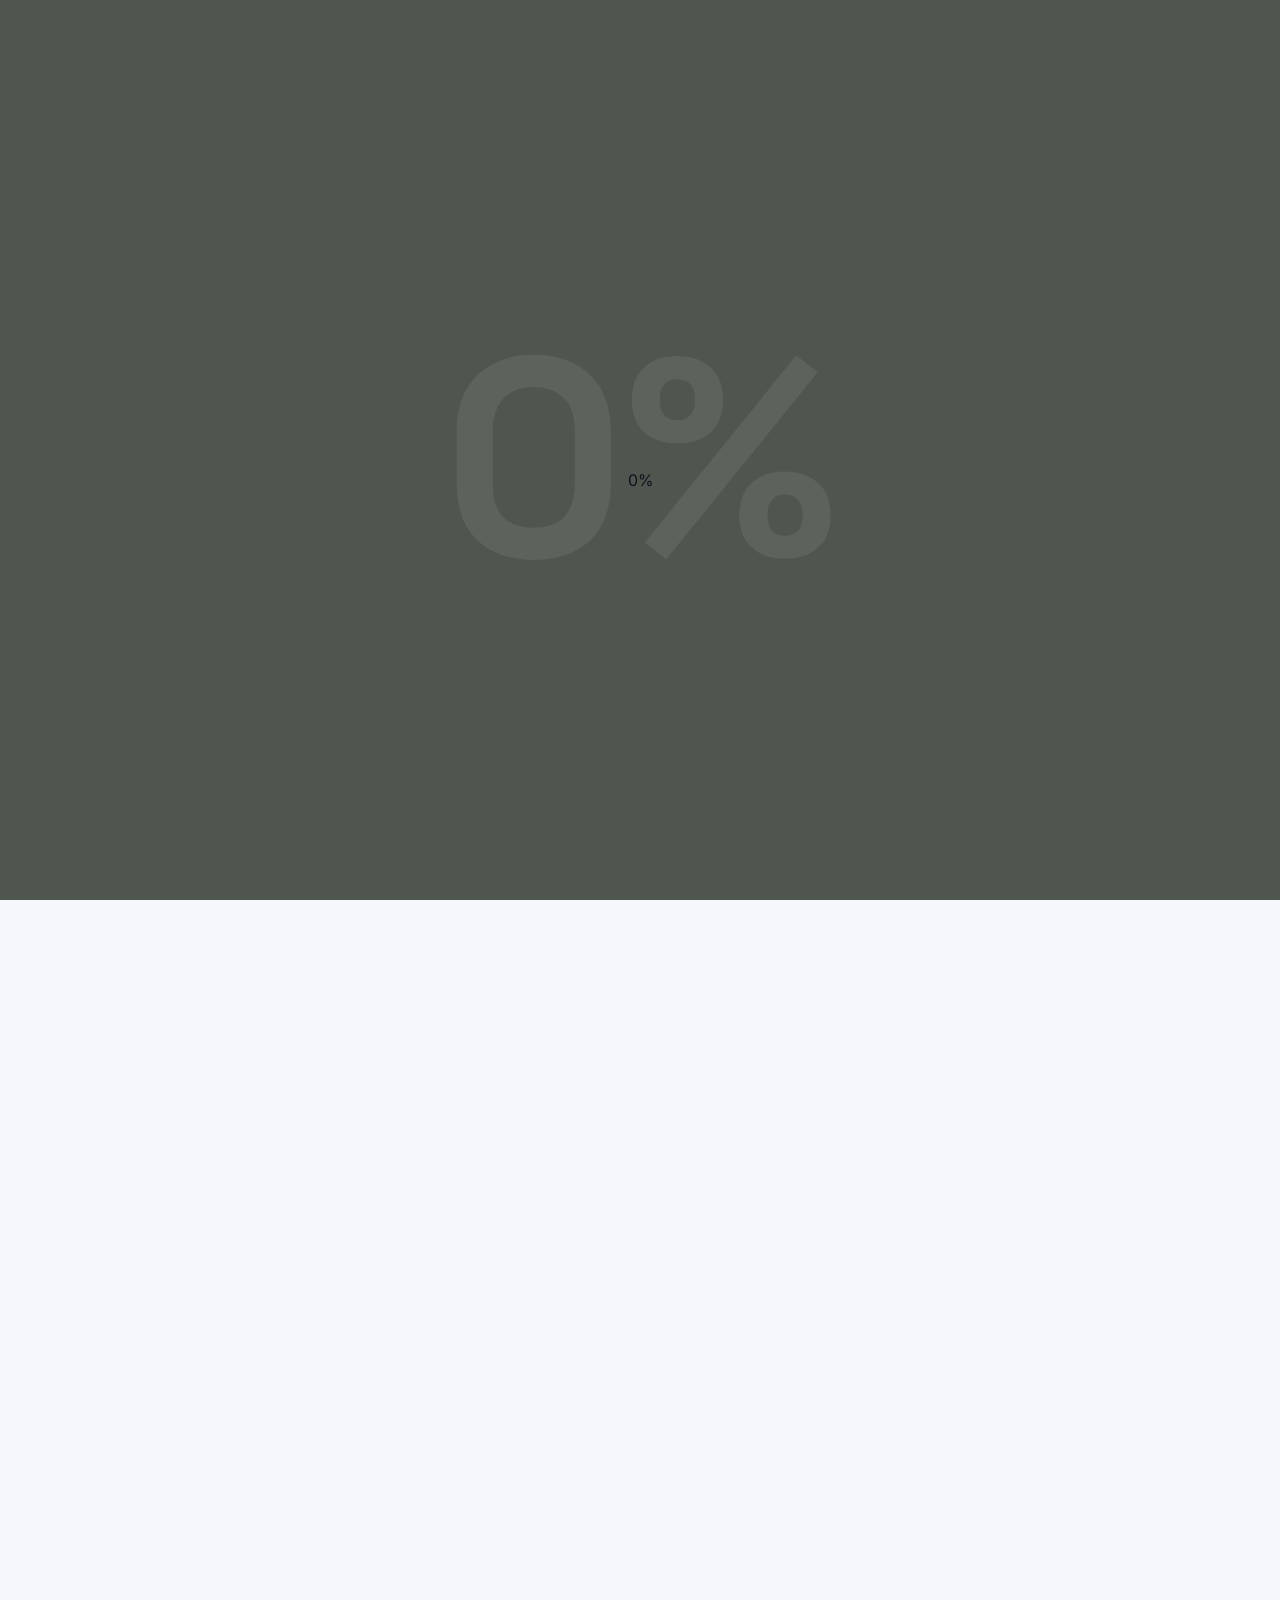
==== commit 27b4a1a0: "Initial commit: DHAIN website with LinkedIn bullet integration" ====
--- a/index.html
+++ b/index.html
@@ -166,12 +166,13 @@
               <li>Amsterdam, Nederland</li>
               <li>KvK: 98516523</li>
               <li>BTW: NL868528596B01</li>
+              <li class="linkedin-list-item">
+                <a href="https://www.linkedin.com/company/dhain/" target="_blank" rel="noopener noreferrer">LinkedIn</a>
+                <a href="https://www.linkedin.com/company/dhain/" target="_blank" rel="noopener noreferrer" aria-label="Bezoek DHAIN op LinkedIn">
+                  <img src="/public/Linkedin_Black.png" alt="LinkedIn" class="linkedin-logo-inline theme-switchable" data-light-src="/public/Linkedin_Black.png" data-dark-src="/public/Linkedin_White.png">
+                </a>
+              </li>
             </ul>
-            <div class="linkedin-logo-container">
-              <a href="https://www.linkedin.com/company/dhain/" target="_blank" rel="noopener noreferrer" aria-label="Bezoek DHAIN op LinkedIn">
-                <img src="/public/Linkedin_Black.png" alt="LinkedIn" class="linkedin-logo theme-switchable" data-light-src="/public/Linkedin_Black.png" data-dark-src="/public/Linkedin_White.png">
-              </a>
-            </div>
           </div>
           <form id="contact-form" class="contact-form" novalidate>
             <label>Naam
--- a/styles.css
+++ b/styles.css
@@ -897,6 +897,20 @@
   display: block;
 }
 
+/* Inline LinkedIn icon inside contact bullet */
+.contact-list .linkedin-logo-inline {
+  height: 16px;
+  width: auto;
+  vertical-align: text-bottom;
+  margin-left: 4px;
+  display: inline;
+}
+
+/* Ensure bullet stays single line */
+.contact-list .linkedin-list-item a {
+  display: inline;
+}
+
 /* Partners Section */
 .section-partners {
   padding: 60px 0;
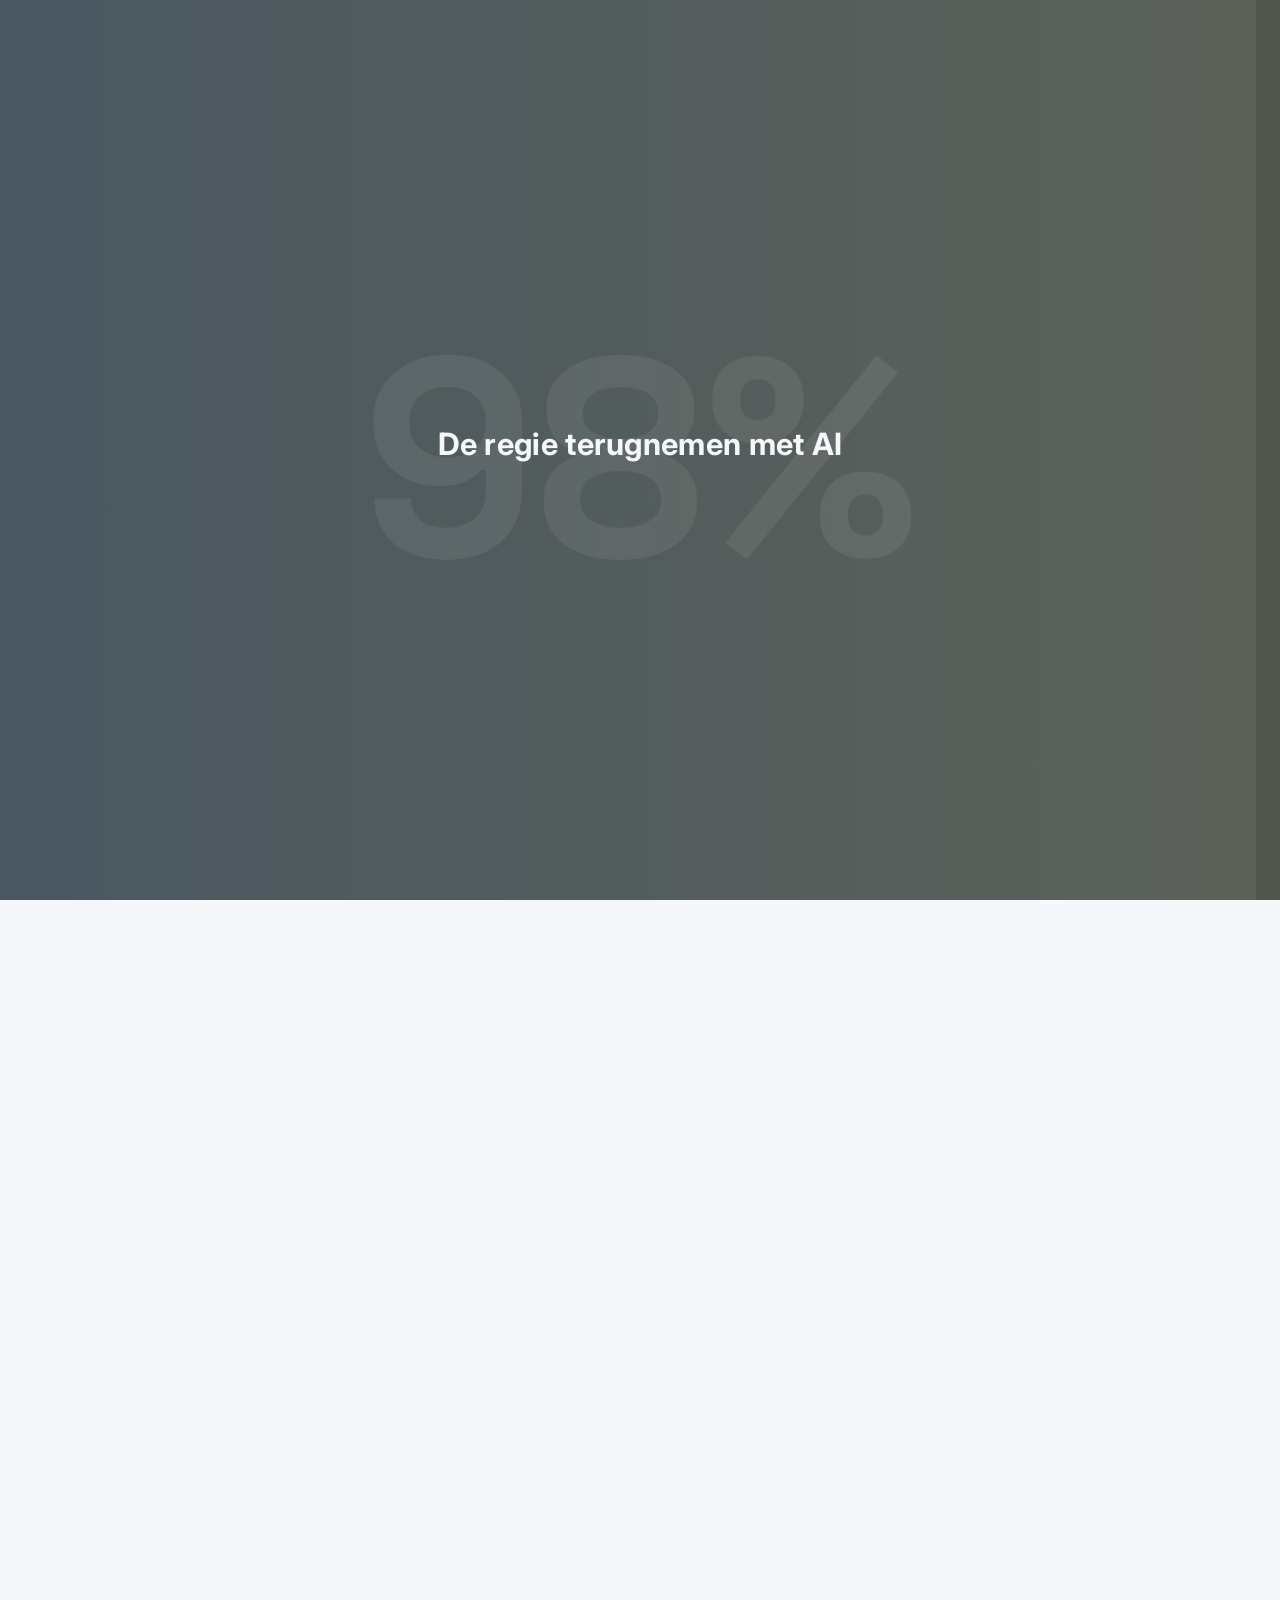
==== commit 10ca7fd7: "doen" ====
--- a/index.html
+++ b/index.html
@@ -48,8 +48,8 @@
   <section id="intro" class="section hero observe section-intro">
         <div class="container grid two">
           <div>
-            <h1>Ontdek wat AI kan betekenen</h1>
-            <p>DHAIN is een strategisch AI-adviesbureau binnen het sociaal domein. We bouwen toepassingen die werkdruk verlagen, transparantie vergroten en professionals ondersteunen.</p>
+            <h1>Verantwoorde AI in het belang van de cliënt</h1>
+            <p>DHAIN helpt organisaties in het sociaal domein bij het verantwoord verkennen, ontwikkelen en implementeren van AI, zodat administratieve lasten afnemen en professionals meer ruimte krijgen voor contact met cliënten.</p>
           </div>
           <div class="intro-logo-container">
             <img src="/public/DHAIN Logo_V2_Transparent_Cropped.PNG?v=20" alt="DHAIN Logo" class="intro-logo">
@@ -100,25 +100,25 @@
           <h2>Over DHAIN</h2>
           
           <div class="story-rows">
-            <!-- Story 1: Missie -->
+            <!-- Story 1: Visie -->
             <div class="story-item">
               <div class="story-visual">
                 <img src="/public/Missie_Transparant.png" alt="Missie visual" class="story-image theme-switchable" data-light-src="/public/Missie_Transparant.png" data-dark-src="/public/Missie_BG_Dark_TransparantV2.png.png">
               </div>
               <div class="story-content">
-                <h3>Missie</h3>
-                <p>DHAIN draagt bij aan het oplossen van de jeugdzorgcrisis en vergelijkbare uitdagingen binnen het sociaal domein. Wij begeleiden, adviseren en ondersteunen organisaties en professionals bij de verantwoorde inzet van kunstmatige intelligentie, door strategie, ontwikkeling en implementatie te verbinden. Zo helpen wij wachttijden verkorten, administratieve lasten verminderen en data omzetten in inzicht, zodat professionals hun tijd en aandacht kunnen richten op de kinderen en gezinnen die zij ondersteunen.</p>
-              </div>
-            </div>
-
-            <!-- Story 2: Visie -->
+                <h3>Visie</h3>
+                <p>Wij willen dat ieder kind in Nederland liefdevol opgroeit, binnen een veilige omgeving en daarbij tijdig de juiste ondersteuning krijgt.</p>
+              </div>
+            </div>
+
+            <!-- Story 2: Missie -->
             <div class="story-item story-item-reverse">
               <div class="story-visual">
                 <img src="/public/Visie_Transparant.png" alt="Visie visual" class="story-image theme-switchable" data-light-src="/public/Visie_Transparant.png" data-dark-src="/public/Visie_BG_Dark_TransparantV2.png.png">
               </div>
               <div class="story-content">
-                <h3>Visie</h3>
-                <p>Wij willen dat ieder kind en gezin in Nederland tijdig de juiste zorg krijgt door processen in het sociaal domein te versterken met de verantwoorde inzet van kunstmatige intelligentie.</p>
+                <h3>Missie</h3>
+                <p>DHAIN is intrinsiek gemotiveerd om de praktijk en techniek binnen het sociale domein te verbinden, door de verantwoorde inzet van kunstmatige intelligentie, zodat professionals ruimte krijgen voor wat echt telt: kinderen en gezinnen.</p>
               </div>
             </div>
 
